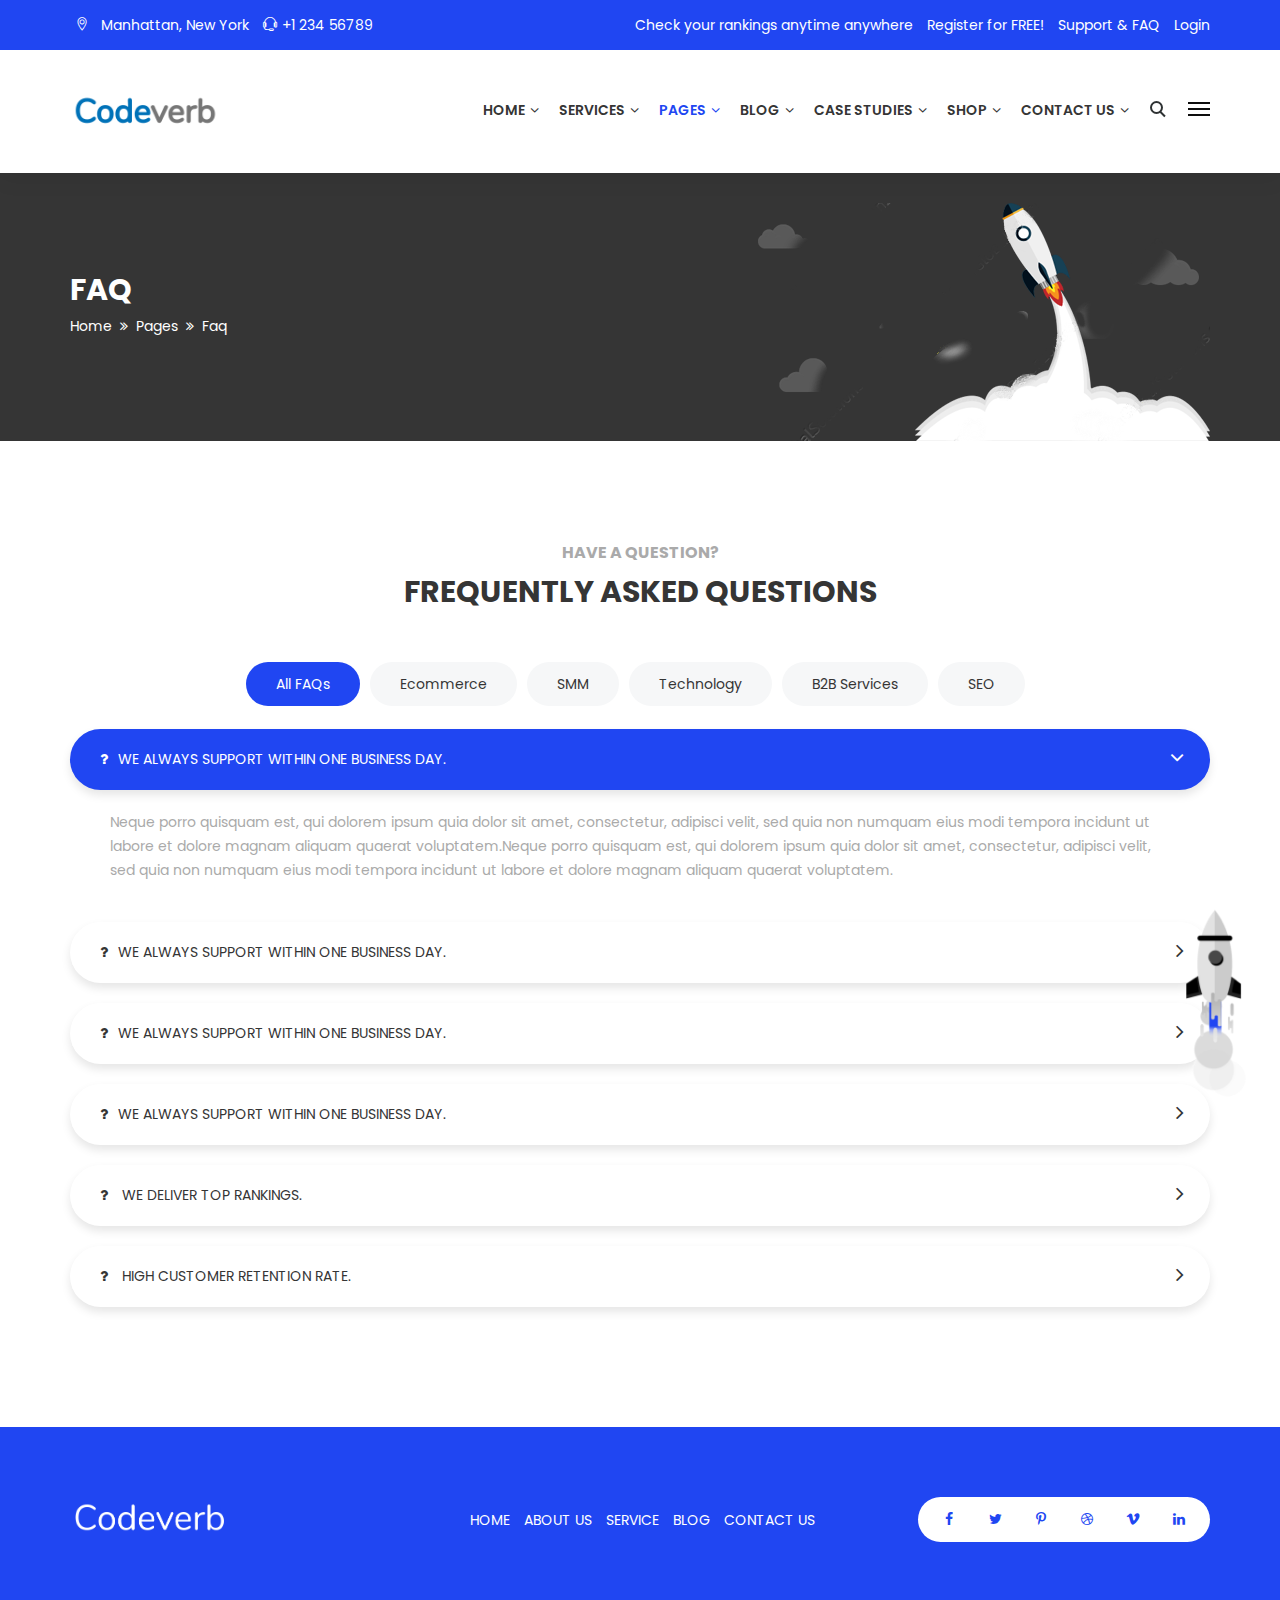
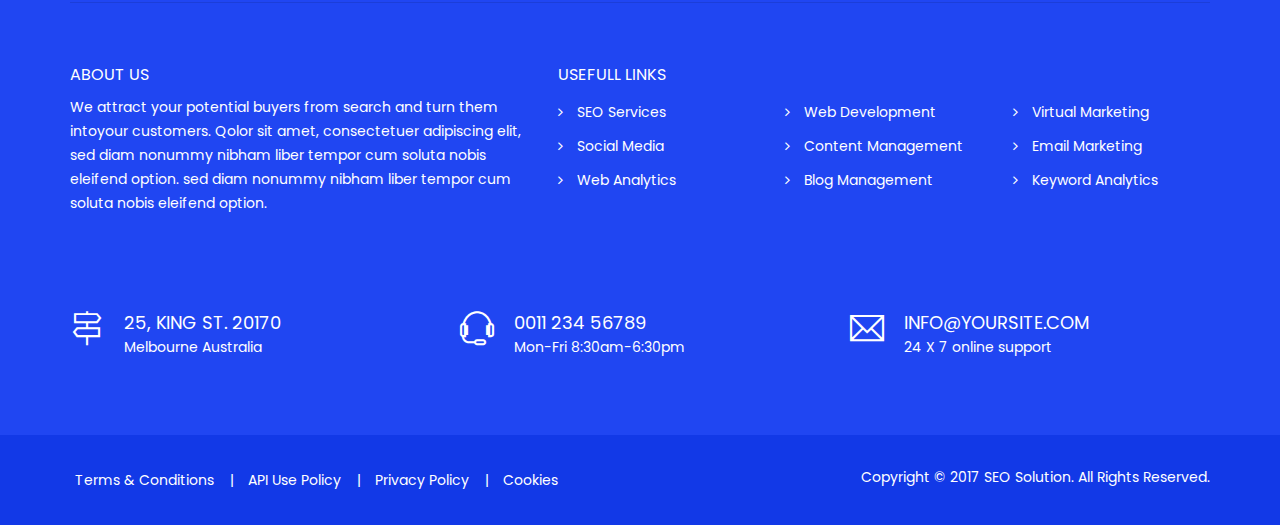
==== faq.html @ ab01b830 "test" ====
<!DOCTYPE html>
<html lang="en">

<head>
    <meta charset="utf-8">
    <meta http-equiv="X-UA-Compatible" content="IE=edge">
    <meta name="keywords" content="HTML5 Template" />
    <meta name="description" content="SEOhub - SEO, Marketing. Social Media, Multipurpose HTML5 Template" />
    <meta name="author" content="potenzaglobalsolutions.com" />
    <meta name="viewport" content="width=device-width, initial-scale=1, maximum-scale=1" />
    <title>SEOhub - SEO, Marketing. Social Media, Multipurpose HTML5 Template</title>
    <!-- Favicon -->
    <link rel="shortcut icon" href="images/favicon.ico" />
    
    <!-- bootstrap -->
    <link rel="stylesheet" type="text/css" href="css/bootstrap.min.css" />
    
    <!-- mega menu -->
    <link rel="stylesheet" type="text/css" href="css/mega-menu/mega_menu.css" />
    
    <!-- font awesome -->
    <link rel="stylesheet" type="text/css" href="css/font-awesome.min.css" />
    
    <!-- Themify icons -->
    <link rel="stylesheet" type="text/css" href="css/themify-icons.css" />
    
        <!-- main style -->
    <link rel="stylesheet" type="text/css" href="css/style.css" />
    
	<!-- Responsive style -->
    <link rel="stylesheet" type="text/css" href="css/responsive.css" />
 

    
    </head>

<body>

    <!--=================================
      loading -->
      
     <div id="loading">
      <div id="loading-center">
          <img src="images/loader.gif" alt="">
     </div>
    </div>

    <!--=================================
      loading -->


    <!--=================================
        header -->
   <header id="header" class="default">
        <div class="topbar">
            <div class="container">
                <div class="row">
                    <div class="col-md-4">
                        <div class="topbar-left text-center text-md-left">
                            <ul class="list-inline">
                                <li> <i class="ti-location-pin"> </i> Manhattan, New York</li>
                                <li> <i class="ti-headphone-alt"></i>+1 234 56789</li>
                            </ul>
                        </div>
                    </div>
                    <div class="col-md-8">
                        <div class="topbar-right text-center text-md-right">
                            <ul class="list-inline">
                                <li><a href="#"> Check your rankings anytime anywhere </a> </li>
                                <li><a href="#"> Register for FREE!</a></li>
                                <li><a href="#"> Support & FAQ</a></li>
                                <li><a href="#">Login </a></li>
                            </ul>
                        </div>
                    </div>
                </div>
            </div>
        </div>

<!--=================================
    mega menu -->
       
        <div class="menu">
            <!-- menu start -->
            <nav id="menu" class="mega-menu">
                <!-- menu list items container -->
                <section class="menu-list-items">
                    <div class="container">
                        <div class="row">
                            <div class="col-md-12">
                                <!-- menu logo -->
                                <ul class="menu-logo">
                                    <li>
                                        <a href="index-1.html"><img id="logo_img" src="images/logo-dark.png" alt="logo"> </a>
                                    </li>
                                </ul>
                                <!-- menu links -->
                                <ul class="menu-links">
                                    <!-- active class -->
                                    <li><a href="javascript:void(0)"> Home <i class="fa fa-angle-down fa-indicator"></i></a>
                                        <!-- drop down multilevel  -->
                                        <ul class="drop-down-multilevel">
                                            <li><a href="index-1.html">home 01 </a></li>
                                            <li><a href="index-2.html">home 02</a></li>
                                            <li><a href="index-3.html">home 03</a></li>
                                            <li><a href="index-4.html">home 04</a></li>
                                            <li><a href="index-5.html">home 05</a></li>
                                        </ul>
                                    </li>
                                    <!-- active class -->
                                    <li><a href="javascript:void(0)"> services <i class="fa fa-angle-down fa-indicator"></i></a>
                                        <!-- drop down multilevel  -->
                                        <ul class="drop-down-multilevel">
                                            <li><a href="service-list-01.html">Service list 01 </a></li>
                                            <li><a href="service-list-02.html">Service list 02</a></li>
                                            <li><a href="analytics-services.html">Analytics Services</a></li>
                                            <li><a href="off-page-optimization.html">Off Page Optimization</a></li>
                                            <li><a href="boost-your-conversion-rate.html">Boost Your Conversion Rate</a></li>
                                            <li><a href="search-engine-optimize.html">Search Engine Optimize</a></li>
                                            <li><a href="social-media-marketing.html">Social Media Marketing</a></li>
                                        </ul>
                                    </li>
                                    <li class="active"><a href="javascript:void(0)">Pages <i class="fa fa-angle-down fa-indicator"></i></a>
                                        <!-- drop down multilevel  -->
                                        <div class="drop-down menu-bg grid-col-12">
                                            <!--grid row-->
                                            <div class="grid-row">
                                                <!--grid column 3-->
                                                <div class="grid-col-3">
                                                   <h4>pages</h4>
                                                    <ul>
                                                        <li><a href="about-01.html">About us 01 </a></li>
                                                        <li><a href="about-02.html">About us 02</a></li>
                                                        <li class="active"><a href="faq.html">faq</a></li>
                                                        <li><a href="login.html">login</a></li>
                                                        <li><a href="register.html">register</a></li>
                                                        <li><a href="our-clients.html">our clients</a></li>
                                                    </ul>
                                                </div>
                                                <!--grid column 3-->
                                                <div class="grid-col-3">
                                                <h4>pages</h4>
                                                    <ul>
                                                        <li><a href="team.html">team</a></li>
                                                        <li><a href="team-single.html">team single</a></li>
                                                        <li><a href="error-404.html">error 404</a></li>
                                                        <li><a href="contact-single-office.html">contact single offices</a></li>
                                                        <li><a href="contact-multiple-offices.html">contact multiple offices</a></li>
                                                        <li><a href="free-seo-analysis.html">free-seo-analysis</a></li>
                                                    </ul>
                                                </div>
                                                <!--grid column 3-->
                                                <div class="grid-col-3">
                                                <h4>elements</h4>
                                                    <ul>
                                                        <li><a href="under-constraction.html">Under constraction</a></li>
                                                        <li><a href="accordion.html">Accordion</a></li>
                                                        <li><a href="typography.html">Typography</a></li>
                                                        <li><a href="buttons.html">Buttons</a></li>
                                                        <li><a href="pricing-tables.html">Pricing Tables</a></li>
                                                        <li><a href="tab.html">Tab</a></li>
                                                    </ul>
                                                </div>
                                                <!--grid column 3-->
                                                <div class="grid-col-3">
                                                <h4>page title</h4>
                                                    <ul>
                                                        <li><a href="page-title-image.html">page title image</a></li>
                                                        <li><a href="page-title-dark-image.html">page title dark image</a></li>
                                                        <li><a href="page-title-dark.html">page title dark</a></li>
                                                        <li><a href="page-title-light.html">page title light</a></li>
                                                        <li><a href="page-title-fixed.html">page title fixed</a></li>
                                                        <li><a href="page-title-parallax.html">page title parallax</a></li>
                                                      </ul>
                                                </div>
                                            </div>
                                        </div>
                                    </li>
                                    <li><a href="javascript:void(0)">blog <i class="fa fa-angle-down fa-indicator"></i></a>
                                        <!-- drop down multilevel  -->
                                        <ul class="drop-down-multilevel">
                                            <li><a href="blog-left-sidebar.html">Blog left sidebar</a></li>
                                            <li><a href="blog-right-sidebar.html">Blog right sidebar</a></li>
                                            <li><a href="blog-fullwidth.html">Blog fullwidth</a></li>
                                            <li><a href="blog-masonry-2-columns.html">Blog masonry 2 columns</a></li>
                                            <li><a href="blog-masonry-3-columns.html">Blog masonry 3 columns</a></li>
                                            <li><a href="blog-masonry-4-columns.html">Blog masonry 4 columns</a></li>
                                            <li><a href="javascript:void(0)">Blog single <i class="fa fa-angle-right fa-indicator"></i></a>
                                                <!-- drop down second level -->
                                                <ul class="drop-down-multilevel">
                                                    <li><a href="blog-single-image-post.html">blog single image post</a></li>
                                                    <li><a href="blog-single-blockquote-post.html">blog single blockquote post</a></li>
                                                    <li><a href="blog-single-video-post.html">blog single video post</a></li>
                                                </ul>
                                            </li>
                                        </ul>
                                    </li>
                                    <li><a href="javascript:void(0)">Case Studies <i class="fa fa-angle-down fa-indicator"></i></a>
                                        <!-- drop down multilevel  -->
                                        <ul class="drop-down-multilevel">
                                            <li><a href="case-studies-2-columns.html">case studies 2 columns</a></li>
                                            <li><a href="case-studies-3-columns.html">case studies 3 columns</a></li>
                                            <li><a href="case-studies-4-columns.html">case studies 4 columns</a></li>
                                            <li><a href="case-studies-filter.html">case studies filter</a></li>
                                            <li><a href="case-studies-full-screen.html">case studies full screen</a></li>
                                            <li><a href="case-studies-single.html">case studies single</a></li>
                                        </ul>
                                    </li>
                                    <li><a href="javascript:void(0)"> Shop <i class="fa fa-angle-down fa-indicator"></i> </a>
                                        <!-- drop down multilevel  -->
                                        <ul class="drop-down-multilevel">
                                            <li><a href="shop.html">Shop</a></li>
                                            <li><a href="shop-single.html">Shop Single</a></li>
                                        </ul>
                                    </li>
                                    <li><a href="javascript:void(0)"> Contact us <i class="fa fa-angle-down fa-indicator"></i> </a>
                                        <!-- drop down multilevel  -->
                                        <ul class="drop-down-multilevel">
                                            <li><a href="contact-single-office.html">contact single office </a></li>
                                            <li><a href="contact-multiple-offices.html">contact multiple offices</a></li>
                                            <li><a href="free-seo-analysis.html">free seo analysis</a></li>
                                        </ul>
                                    </li>
                                    <li>
                                        <div class="search-button">
                                            <a class="search-trigger" href="#search"> <span></span></a>
                                        </div>
                                    </li>
                                    <li class="side-menu-main">
                                        <div class="side-menu">
                                            <div class="mobile-nav-button">
                                                <div class="mobile-nav-button-line"></div>
                                                <div class="mobile-nav-button-line"></div>
                                                <div class="mobile-nav-button-line"></div>
                                            </div>
                                        </div>
                                    </li>
                                </ul>
                            </div>
                        </div>
                    </div>
                </section>
            </nav>
            <!-- menu end -->
        </div>
    </header>

    <!--=================================
search and side menu content -->
    <div class="search-overlay"></div>
    <div class="menu-overlay"></div>
    <div id="search" class="search">
        <div class="container">
            <div class="row">
                <div class="col-md-12">
                    <input type="search" placeholder="Type and hit enter...">
                </div>
            </div>
        </div>
    </div>
    <div class="side-content" id="scrollbar">
        <div class="side-content-info">
            <div class="menu-toggle-hamburger menu-close"><span class="ti-close"> </span></div>
            <div class="side-logo">
                <img class="img-fluid mb-3" src="images/logo-dark.png" alt="">
                <p>Culpa molestias mollitia natus labore perspiciatis ipsa lorem ipsum dolor sit amet, consectetur adipisicing elit. Sit aut explicabo mollitia, sed, eos, magni quos laborum dolores ab distinctio voluptates quae ipsam.</p>
                <hr class="mt-2 mb-3" />
            </div>
            <div class="contact-address">
                <div class="address-title mb-3">
                    <h4 class="mb-1">Office 01</h4>
                    <p>mollitia omnis fuga, nihil suscipit lorem ipsum dolor sit amet, consectetur adipisicing elit. Deleniti sit quos.</p>
                </div>
                <div class="contact-box mb-2">
                    <div class="contact-icon">
                        <i class="ti-direction-alt text-blue"></i>
                    </div>
                    <div class="contact-info">
                        <div class="text-left">
                            <h6>25, King St. 20170</h6>
                            <span>Melbourne Australia</span>
                        </div>
                    </div>
                </div>
                <div class="contact-box mb-2">
                    <div class="contact-icon">
                        <i class="ti-headphone-alt text-blue"></i>
                    </div>
                    <div class="contact-info">
                        <div class="text-left">
                            <h6>0011 234 56789</h6>
                            <span>Mon-Fri 8:30am-6:30pm</span>
                        </div>
                    </div>
                </div>
                <div class="contact-box mb-2">
                    <div class="contact-icon">
                        <i class="ti-email text-blue"></i>
                    </div>
                    <div class="contact-info">
                        <div class="text-left">
                            <h6>info@yoursite.com</h6>
                            <span>24 X 7 online support</span>
                        </div>
                    </div>
                </div>
            </div>
        </div>
        <div class="side-content-image">
            <img class="img-fluid center-block" src="images/bg-element/04.png" alt="">
        </div>
    </div>
    <!--=================================
search and side menu content -->
    <!--=================================
header -->
    <!--=================================
intro-title -->
    <section class="intro-title black-bg">
        <div class="container">
            <div class="row">
                <div class="col-md-12 text-left">
                    <div class="intro-content">
                        <div class="intro-name">
                            <h3 class="text-white">Faq</h3>
                            <ul class="breadcrumb mt-1">
                                <li class="breadcrumb-item"><a href="#">Home</a></li>
                                <li class="breadcrumb-item text-white">Pages</li>
                                <li class="breadcrumb-item active">Faq</li>
                            </ul>
                        </div>
                        <div class="intro-img">
                            <img class="img-fluid" src="images/breadcrumb/02.png" alt="">
                        </div>
                    </div>
                </div>
            </div>
        </div>
    </section>
    <!--=================================
intro-title -->
    <!--=================================
faq-->
    <section class="faq page-section-ptb">
        <div class="container">
            <div class="row">
                <div class="col-md-12">
                    <div class="section-title text-center">
                        <span>Have a question? </span>
                        <h3 class="text-center">Frequently asked questions</h3>
                    </div>
                    <!-- Nav tabs -->
                    <ul class="nav nav-tabs justify-content-center" role="tablist">
                        <li role="presentation"><a class="active" href="#all-faqs" aria-controls="all-faqs" role="tab" data-toggle="tab">All FAQs</a></li>
                        <li role="presentation"><a href="#ecommerce" aria-controls="ecommerce" role="tab" data-toggle="tab">Ecommerce</a></li>
                        <li role="presentation"><a href="#smm" aria-controls="smm" role="tab" data-toggle="tab">SMM</a></li>
                        <li role="presentation"><a href="#technology" aria-controls="technology" role="tab" data-toggle="tab">Technology</a></li>
                        <li role="presentation"><a href="#services" aria-controls="services" role="tab" data-toggle="tab">B2B Services</a></li>
                        <li role="presentation"><a href="#seo" aria-controls="seo" role="tab" data-toggle="tab">SEO</a></li>
                    </ul>
                    <!-- Tab panes -->
                    <div class="tab-content">
                        <div role="tabpanel" class="tab-pane active" id="all-faqs">
                            <div class="accordion">
                                <div class="acd-group acd-active">
                                    <a href="#" class="acd-heading">
                                        <i class="fa fa-question" aria-hidden="true"></i>We always Support within one business day.</a>
                                    <div class="acd-des text-gray">Neque porro quisquam est, qui dolorem ipsum quia dolor sit amet, consectetur, adipisci velit, sed quia non numquam eius modi tempora incidunt ut labore et dolore magnam aliquam quaerat voluptatem.Neque porro quisquam est, qui dolorem ipsum quia dolor sit amet, consectetur, adipisci velit, sed quia non numquam eius modi tempora incidunt ut labore et dolore magnam aliquam quaerat voluptatem.</div>
                                </div>
                                <div class="acd-group">
                                    <a href="#" class="acd-heading">
                                        <i class="fa fa-question" aria-hidden="true"></i>We always Support within one business day.</a>
                                    <div class="acd-des text-gray">Neque porro quisquam est, qui dolorem ipsum quia dolor sit amet, consectetur, adipisci velit, sed quia non numquam eius modi tempora incidunt ut labore et dolore magnam aliquam quaerat voluptatem.Neque porro quisquam est, qui dolorem ipsum quia dolor sit amet, consectetur, adipisci velit, sed quia non numquam eius modi tempora incidunt ut labore et dolore magnam aliquam quaerat voluptatem.</div>
                                </div>
                                <div class="acd-group">
                                    <a href="#" class="acd-heading">
                                        <i class="fa fa-question" aria-hidden="true"></i>We always Support within one business day.</a>
                                    <div class="acd-des text-gray">Neque porro quisquam est, qui dolorem ipsum quia dolor sit amet, consectetur, adipisci velit, sed quia non numquam eius modi tempora incidunt ut labore et dolore magnam aliquam quaerat voluptatem.Neque porro quisquam est, qui dolorem ipsum quia dolor sit amet, consectetur, adipisci velit, sed quia non numquam eius modi tempora incidunt ut labore et dolore magnam aliquam quaerat voluptatem.</div>
                                </div>
                                <div class="acd-group">
                                    <a href="#" class="acd-heading">
                                        <i class="fa fa-question" aria-hidden="true"></i>We always Support within one business day.</a>
                                    <div class="acd-des text-gray">Neque porro quisquam est, qui dolorem ipsum quia dolor sit amet, consectetur, adipisci velit, sed quia non numquam eius modi tempora incidunt ut labore et dolore magnam aliquam quaerat voluptatem.Neque porro quisquam est, qui dolorem ipsum quia dolor sit amet, consectetur, adipisci velit, sed quia non numquam eius modi tempora incidunt ut labore et dolore magnam aliquam quaerat voluptatem.</div>
                                </div>
                                <div class="acd-group">
                                    <a href="#" class="acd-heading text-black">
                                        <i class="fa fa-question" aria-hidden="true"></i> We deliver Top Rankings.</a>
                                    <div class="acd-des text-gray">Neque porro quisquam est, qui dolorem ipsum quia dolor sit amet, consectetur, adipisci velit, sed quia non numquam eius modi tempora incidunt ut labore et dolore magnam aliquam quaerat voluptatem.Neque porro quisquam est, qui dolorem ipsum quia dolor sit amet, consectetur, adipisci velit, sed quia non numquam eius modi tempora incidunt ut labore et dolore magnam aliquam quaerat voluptatem.</div>
                                </div>
                                <div class="acd-group">
                                    <a href="#" class="acd-heading text-black">
                                        <i class="fa fa-question" aria-hidden="true"></i> High customer retention rate.</a>
                                    <div class="acd-des text-gray pb-0">Neque porro quisquam est, qui dolorem ipsum quia dolor sit amet, consectetur, adipisci velit, sed quia non numquam eius modi tempora incidunt ut labore et dolore magnam aliquam quaerat voluptatem.Neque porro quisquam est, qui dolorem ipsum quia dolor sit amet, consectetur, adipisci velit, sed quia non numquam eius modi tempora incidunt ut labore et dolore magnam aliquam quaerat voluptatem.</div>
                                </div>
                            </div>
                        </div>
                        <div role="tabpanel" class="tab-pane" id="ecommerce">
                            <div class="accordion">
                                <div class="acd-group text-black">
                                    <a href="#" class="acd-heading">
                                        <i class="fa fa-question" aria-hidden="true"></i>We always Support within one business day.</a>
                                    <div class="acd-des text-gray">Neque porro quisquam est, qui dolorem ipsum quia dolor sit amet, consectetur, adipisci velit, sed quia non numquam eius modi tempora incidunt ut labore et dolore magnam aliquam quaerat voluptatem.Neque porro quisquam est, qui dolorem ipsum quia dolor sit amet, consectetur, adipisci velit, sed quia non numquam eius modi tempora incidunt ut labore et dolore magnam aliquam quaerat voluptatem.</div>
                                </div>
                                <div class="acd-group">
                                    <a href="#" class="acd-heading text-black">
                                        <i class="fa fa-question" aria-hidden="true"></i> We deliver Top Rankings.</a>
                                    <div class="acd-des text-gray">Neque porro quisquam est, qui dolorem ipsum quia dolor sit amet, consectetur, adipisci velit, sed quia non numquam eius modi tempora incidunt ut labore et dolore magnam aliquam quaerat voluptatem.Neque porro quisquam est, qui dolorem ipsum quia dolor sit amet, consectetur, adipisci velit, sed quia non numquam eius modi tempora incidunt ut labore et dolore magnam aliquam quaerat voluptatem.</div>
                                </div>
                                <div class="acd-group">
                                    <a href="#" class="acd-heading text-black">
                                        <i class="fa fa-question" aria-hidden="true"></i> High customer retention rate.</a>
                                    <div class="acd-des text-gray pb-0">Neque porro quisquam est, qui dolorem ipsum quia dolor sit amet, consectetur, adipisci velit, sed quia non numquam eius modi tempora incidunt ut labore et dolore magnam aliquam quaerat voluptatem.Neque porro quisquam est, qui dolorem ipsum quia dolor sit amet, consectetur, adipisci velit, sed quia non numquam eius modi tempora incidunt ut labore et dolore magnam aliquam quaerat voluptatem.</div>
                                </div>
                            </div>
                        </div>
                        <div role="tabpanel" class="tab-pane" id="smm">
                            <div class="accordion">
                                <div class="acd-group text-black">
                                    <a href="#" class="acd-heading">
                                        <i class="fa fa-question" aria-hidden="true"></i>We always Support within one business day.</a>
                                    <div class="acd-des text-gray">Neque porro quisquam est, qui dolorem ipsum quia dolor sit amet, consectetur, adipisci velit, sed quia non numquam eius modi tempora incidunt ut labore et dolore magnam aliquam quaerat voluptatem.Neque porro quisquam est, qui dolorem ipsum quia dolor sit amet, consectetur, adipisci velit, sed quia non numquam eius modi tempora incidunt ut labore et dolore magnam aliquam quaerat voluptatem.</div>
                                </div>
                                <div class="acd-group">
                                    <a href="#" class="acd-heading text-black">
                                        <i class="fa fa-question" aria-hidden="true"></i> High customer retention rate.</a>
                                    <div class="acd-des text-gray pb-0">Neque porro quisquam est, qui dolorem ipsum quia dolor sit amet, consectetur, adipisci velit, sed quia non numquam eius modi tempora incidunt ut labore et dolore magnam aliquam quaerat voluptatem.Neque porro quisquam est, qui dolorem ipsum quia dolor sit amet, consectetur, adipisci velit, sed quia non numquam eius modi tempora incidunt ut labore et dolore magnam aliquam quaerat voluptatem.</div>
                                </div>
                            </div>
                        </div>
                        <div role="tabpanel" class="tab-pane" id="technology">
                            <div class="accordion">
                                <div class="acd-group text-black">
                                    <a href="#" class="acd-heading">
                                        <i class="fa fa-question" aria-hidden="true"></i>We always Support within one business day.</a>
                                    <div class="acd-des text-gray">Neque porro quisquam est, qui dolorem ipsum quia dolor sit amet, consectetur, adipisci velit, sed quia non numquam eius modi tempora incidunt ut labore et dolore magnam aliquam quaerat voluptatem.Neque porro quisquam est, qui dolorem ipsum quia dolor sit amet, consectetur, adipisci velit, sed quia non numquam eius modi tempora incidunt ut labore et dolore magnam aliquam quaerat voluptatem.</div>
                                </div>
                                <div class="acd-group">
                                    <a href="#" class="acd-heading text-black">
                                        <i class="fa fa-question" aria-hidden="true"></i> We deliver Top Rankings.</a>
                                    <div class="acd-des text-gray">Neque porro quisquam est, qui dolorem ipsum quia dolor sit amet, consectetur, adipisci velit, sed quia non numquam eius modi tempora incidunt ut labore et dolore magnam aliquam quaerat voluptatem.Neque porro quisquam est, qui dolorem ipsum quia dolor sit amet, consectetur, adipisci velit, sed quia non numquam eius modi tempora incidunt ut labore et dolore magnam aliquam quaerat voluptatem.</div>
                                </div>
                                <div class="acd-group">
                                    <a href="#" class="acd-heading text-black">
                                        <i class="fa fa-question" aria-hidden="true"></i> High customer retention rate.</a>
                                    <div class="acd-des text-gray pb-0">Neque porro quisquam est, qui dolorem ipsum quia dolor sit amet, consectetur, adipisci velit, sed quia non numquam eius modi tempora incidunt ut labore et dolore magnam aliquam quaerat voluptatem.Neque porro quisquam est, qui dolorem ipsum quia dolor sit amet, consectetur, adipisci velit, sed quia non numquam eius modi tempora incidunt ut labore et dolore magnam aliquam quaerat voluptatem.</div>
                                </div>
                            </div>
                        </div>
                        <div role="tabpanel" class="tab-pane" id="services">
                            <div class="accordion">
                                <div class="acd-group text-black">
                                    <a href="#" class="acd-heading">
                                        <i class="fa fa-question" aria-hidden="true"></i>We always Support within one business day.</a>
                                    <div class="acd-des text-gray">Neque porro quisquam est, qui dolorem ipsum quia dolor sit amet, consectetur, adipisci velit, sed quia non numquam eius modi tempora incidunt ut labore et dolore magnam aliquam quaerat voluptatem.Neque porro quisquam est, qui dolorem ipsum quia dolor sit amet, consectetur, adipisci velit, sed quia non numquam eius modi tempora incidunt ut labore et dolore magnam aliquam quaerat voluptatem.</div>
                                </div>
                                <div class="acd-group">
                                    <a href="#" class="acd-heading text-black">
                                        <i class="fa fa-question" aria-hidden="true"></i> We deliver Top Rankings.</a>
                                    <div class="acd-des text-gray">Neque porro quisquam est, qui dolorem ipsum quia dolor sit amet, consectetur, adipisci velit, sed quia non numquam eius modi tempora incidunt ut labore et dolore magnam aliquam quaerat voluptatem.Neque porro quisquam est, qui dolorem ipsum quia dolor sit amet, consectetur, adipisci velit, sed quia non numquam eius modi tempora incidunt ut labore et dolore magnam aliquam quaerat voluptatem.</div>
                                </div>
                                <div class="acd-group">
                                    <a href="#" class="acd-heading text-black">
                                        <i class="fa fa-question" aria-hidden="true"></i> High customer retention rate.</a>
                                    <div class="acd-des text-gray pb-0">Neque porro quisquam est, qui dolorem ipsum quia dolor sit amet, consectetur, adipisci velit, sed quia non numquam eius modi tempora incidunt ut labore et dolore magnam aliquam quaerat voluptatem.Neque porro quisquam est, qui dolorem ipsum quia dolor sit amet, consectetur, adipisci velit, sed quia non numquam eius modi tempora incidunt ut labore et dolore magnam aliquam quaerat voluptatem.</div>
                                </div>
                            </div>
                        </div>
                        <div role="tabpanel" class="tab-pane" id="seo">
                            <div class="accordion">
                                <div class="acd-group text-black">
                                    <a href="#" class="acd-heading">
                                        <i class="fa fa-question" aria-hidden="true"></i>We always Support within one business day.</a>
                                    <div class="acd-des text-gray">Neque porro quisquam est, qui dolorem ipsum quia dolor sit amet, consectetur, adipisci velit, sed quia non numquam eius modi tempora incidunt ut labore et dolore magnam aliquam quaerat voluptatem.Neque porro quisquam est, qui dolorem ipsum quia dolor sit amet, consectetur, adipisci velit, sed quia non numquam eius modi tempora incidunt ut labore et dolore magnam aliquam quaerat voluptatem.</div>
                                </div>
                                <div class="acd-group">
                                    <a href="#" class="acd-heading text-black">
                                        <i class="fa fa-question" aria-hidden="true"></i> We deliver Top Rankings.</a>
                                    <div class="acd-des text-gray">Neque porro quisquam est, qui dolorem ipsum quia dolor sit amet, consectetur, adipisci velit, sed quia non numquam eius modi tempora incidunt ut labore et dolore magnam aliquam quaerat voluptatem.Neque porro quisquam est, qui dolorem ipsum quia dolor sit amet, consectetur, adipisci velit, sed quia non numquam eius modi tempora incidunt ut labore et dolore magnam aliquam quaerat voluptatem.</div>
                                </div>
                                <div class="acd-group">
                                    <a href="#" class="acd-heading text-black">
                                        <i class="fa fa-question" aria-hidden="true"></i> High customer retention rate.</a>
                                    <div class="acd-des text-gray pb-0">Neque porro quisquam est, qui dolorem ipsum quia dolor sit amet, consectetur, adipisci velit, sed quia non numquam eius modi tempora incidunt ut labore et dolore magnam aliquam quaerat voluptatem.Neque porro quisquam est, qui dolorem ipsum quia dolor sit amet, consectetur, adipisci velit, sed quia non numquam eius modi tempora incidunt ut labore et dolore magnam aliquam quaerat voluptatem.</div>
                                </div>
                            </div>
                        </div>
                    </div>
                </div>
            </div>
        </div>
    </section>
    
    <!--=================================
faq -->

<!--=================================
footer -->

<footer class="footer footer-topbar page-section-pt">
        <div class="container">
            <div class="row top">
                <div class="col-lg-3 col-md-2">
                    <img class="img-fluid" src="images/logo-footer.png" alt="">
                </div>
                <div class="col-lg-5 col-md-6">
                    <div class="footer-nav text-right">
                        <ul>
                            <li><a href="index-1.html">Home</a></li>
                            <li><a href="about-01.html">About us</a></li>
                            <li><a href="service-list-01.html">Service</a></li>
                            <li><a href="blog-right-sidebar.html">Blog</a></li>
                            <li><a href="contact-single-office.html">Contact us</a></li>
                        </ul>
                    </div>
                </div>
                <div class="col-md-4">
                    <div class="social text-right">
                        <ul>
                            <li>
                                <a href="#"> <i class="fa fa-facebook"></i> </a>
                            </li>
                            <li>
                                <a href="#"> <i class="fa fa-twitter"></i> </a>
                            </li>
                            <li>
                                <a href="#"> <i class="fa fa-pinterest-p"></i> </a>
                            </li>
                            <li>
                                <a href="#"> <i class="fa fa-dribbble"></i> </a>
                            </li>
                            <li>
                                <a href="#"> <i class="fa fa-vimeo"></i> </a>
                            </li>
                            <li>
                                <a href="#"> <i class="fa fa-linkedin"></i> </a>
                            </li>
                        </ul>
                    </div>
                </div>
            </div>
            <hr />
            <div class="row">
                <div class="col-md-5">
                    <div class="about-content">
                        <h6 class="mb-2">about us</h6>
                        <p>We attract your potential buyers from search and turn them intoyour customers. Qolor sit amet, consectetuer adipiscing elit, sed diam nonummy nibham liber tempor cum soluta nobis eleifend option. sed diam nonummy nibham liber tempor cum soluta nobis eleifend option.</p>
                    </div>
                </div>
                <div class="col-md-7">
                    <h6 class="mb-2">Usefull Links</h6>
                    <div class="usefull-link">
                        <div class="row">
                            <div class="col-md-4">
                                <ul>
                                    <li>
                                        <a href="#"> <i class="fa fa-angle-right"></i> SEO Services </a>
                                    </li>
                                    <li>
                                        <a href="#"> <i class="fa fa-angle-right"></i> Social Media</a>
                                    </li>
                                    <li>
                                        <a href="#"> <i class="fa fa-angle-right"></i> Web Analytics</a>
                                    </li>
                                </ul>
                            </div>
                            <div class="col-md-4">
                                <ul>
                                    <li>
                                        <a href="#"> <i class="fa fa-angle-right"></i> Web Development </a>
                                    </li>
                                    <li>
                                        <a href="#"> <i class="fa fa-angle-right"></i> Content Management</a>
                                    </li>
                                    <li>
                                        <a href="#"> <i class="fa fa-angle-right"></i> Blog Management</a>
                                    </li>
                                </ul>
                            </div>
                            <div class="col-md-4">
                                <ul>
                                    <li>
                                        <a href="#"> <i class="fa fa-angle-right"></i> Virtual Marketing </a>
                                    </li>
                                    <li>
                                        <a href="#"> <i class="fa fa-angle-right"></i> Email Marketing</a>
                                    </li>
                                    <li>
                                        <a href="#"> <i class="fa fa-angle-right"></i> Keyword Analytics </a>
                                    </li>
                                </ul>
                            </div>
                        </div>
                    </div>
                </div>
            </div>
            <div class="row mt-8">
                <div class="col-md-4 mb-3">
                    <div class="contact-box">
                        <div class="contact-icon">
                            <i class="ti-direction-alt"></i>
                        </div>
                        <div class="contact-info">
                            <h5>25, King St. 20170</h5>
                            <span>Melbourne Australia</span>
                        </div>
                    </div>
                </div>
                <div class="col-md-4 mb-3">
                    <div class="contact-box">
                        <div class="contact-icon">
                            <i class="ti-headphone-alt"></i>
                        </div>
                        <div class="contact-info">
                            <h5>0011 234 56789</h5>
                            <span>Mon-Fri 8:30am-6:30pm</span>
                        </div>
                    </div>
                </div>
                <div class="col-md-4">
                    <div class="contact-box">
                        <div class="contact-icon">
                            <i class="ti-email"></i>
                        </div>
                        <div class="contact-info">
                            <h5>info@yoursite.com</h5>
                            <span>24 X 7 online support</span>
                        </div>
                    </div>
                </div>
            </div>
        </div>
        <div class="copyright mt-6">
            <div class="container">
                <div class="row">
                    <div class="col-md-6">
                        <ul class="list-inline text-left">
                           <li><a href="#">Terms & Conditions </a> &nbsp;&nbsp;&nbsp;|</li>
                           <li><a href="#">API Use Policy </a> &nbsp;&nbsp;&nbsp;|</li>
                           <li><a href="#">Privacy Policy </a> &nbsp;&nbsp;&nbsp;|</li>
                           <li><a href="#">Cookies </a></li>
                        </ul>
                    </div>
                    <div class="col-md-6">
                        <div class="text-right">
                            <p>Copyright © 2017 SEO Solution. All Rights Reserved.</p>
                        </div>
                    </div>
                </div>
            </div>
        </div>
    </footer>

<!--=================================
footer -->

  


<!--=================================
back to top -->
 <div class="back-to-top">
    <span><img src="images/rocket.png" data-src="images/rocket.png" data-hover="images/rocket.gif" alt=""></span>
 </div>
<!--=================================
back to top -->
    
    <!-- jquery  -->
    <script type="text/javascript" src="js/jquery.min.js"></script>
    <script type="text/javascript" src="js/popper.min.js"></script>
    
    <!-- bootstrap -->
    <script type="text/javascript" src="js/bootstrap.min.js"></script>
    
    <!-- mega-menu -->
    <script type="text/javascript" src="js/mega-menu/mega_menu.js"></script>
 
    
    <!-- custom -->
    <script type="text/javascript" src="js/custom.js"></script>

 
    
</body>

</html>
---- css/mega-menu/mega_menu.css ----
/* GOOGLE FONT */
 
/* MENU BASIC LAYOUT */
.mega-menu {
  margin: 0 auto;
  padding: 0;
  display: block;
  float: none;
  position: relative;
  z-index: 999;
/*  max-width: 1280px;
  width: 100%;*/
  font-size: 16px;
  min-height: 120px;
  clear: both;
  box-sizing: border-box;
}
@media screen and (max-width: 992px) {
  .mega-menu {
    /*float: left;*/
    margin: 0;
    /*min-width: 200px;*/
  }
}
.mega-menu * {
  outline: none;
  list-style: none;
  text-decoration: none;
  box-sizing: border-box !important;
  font-weight: 400;
  -webkit-tap-highlight-color: transparent;
  text-align: left;
}

@media screen and (max-width: 992px) {
  .mega-menu * {
    word-break: break-all;
  }
}
.mega-menu i.fa {
  /*----------------------------- FONT AWESOME ICONS */
  font-family: "FontAwesome";
}
.mega-menu img {
  /*------------------------------- IMAGE */
  margin: 0;
  padding: 0;
  display: block;
  max-width: 100% !important;
  float: left;
}
.mega-menu input {
  /*------------------------------ DEFAULT INPUT */
  border: none;
}
/*.mega-menu > section.menu-list-items {
  margin: 0;
  padding: 0;
  display: block;
  float: left;
  width: 100%;
  background-color: transparent;
}*/
.mega-menu .menu-logo {
  /*----------------------------------- MENU LOGO */
  margin: 0;
  padding: 0;
  display: block;
  float: left;
  position: relative;
}
@media screen and (min-width: 993px) {
  .mega-menu .menu-logo.menu-logo-align-right {
    /*---------------------------------------------- MENU LOGO ALIGN RIGHT */
    float: right;
  }
}
@media screen and (max-width: 992px) {
  .mega-menu .menu-logo {
    width: 100%;
  }
}
.mega-menu .menu-logo > li {
  margin: 0;
  padding: 0;
  display: block;
  float: left;
  font-size: 1em;
  line-height: 50px;
}
@media screen and (max-width: 992px) {
  .mega-menu .menu-logo > li {
    width: 100%;
    line-height: normal;
  }
}
.mega-menu .menu-logo > li > a {
  margin: 0;
  display: inline-block;
  float: left;
  width: 100%;
  color: #ffffff;
  font-size: 0.8125em;
  /*padding: 0 20px 0 45px;*/
  line-height: 50px;
  -webkit-transition: background-color 200ms ease;
          transition: background-color 200ms ease;
}
.mega-menu .menu-logo > li > a:hover {
  /*-------------------------------------- HOVER MENU LOGO */
  /*background-color: #2046f2;*/
}

@media screen and (max-width: 992px) {
  .mega-menu .menu-logo > li > a {
    line-height: normal;
    padding-top: 16px;
    padding-bottom: 16px;
    position: relative;
    z-index: 10;
    width: auto;
  }
}
.mega-menu .menu-logo > li > a i.fa {
  /*--------------------------------------- LOGO ICON */
  padding: 0;
  display: inline-block;
  font-size: 1.25em;
  position: absolute;
  top: 0;
  left: 20px;
  bottom: 0;
  margin: auto 0;
  line-height: 50px;
}
.mega-menu .menu-logo > li > a img {
  /*--------------------------------------- LOGO IMAGE ICON */
 /* width: 20px;
  height: 20px;
  position: absolute;
  top: 0;
  left: 15px;
  bottom: 0;
  margin: auto 0;*/
}
.mega-menu .menu-links {
  /*---------------------------------------- MENU LINKS */
  margin: 0;
  padding: 0;
  display: block;
  float: right;
}
@media screen and (max-width: 992px) {
  .mega-menu .menu-links { width: 100%; background: #fff; position: absolute; top: 77px; left: 0;  }
#header.topbar-dark .mega-menu .menu-links{top: 0;}
#header.topbar-dark .mega-menu hr{border: none;}
}
@media screen and (min-width: 993px) {
  .mega-menu .menu-links {
    display: block !important;
    max-height: 100% !important;
    overflow: visible !important;
  }
  .mega-menu .menu-links.menu-links-align-right {
    /*------------------------------------------ MENU LINKS ALIGN RIGHT */
    float: right;
  }
}
.mega-menu .menu-links > li {
  margin: 0;
  padding: 0;
  display: block;
  float: left;
  -webkit-transition: background-color 200ms ease;
          transition: background-color 200ms ease;
  font-size: 1em;
}
@media screen and (max-width: 992px) {
  .mega-menu .menu-links > li {
    width: 100%;
    position: relative;
    cursor: pointer;
    line-height: normal;
    border-bottom: 1px solid #f3f3f3;
    z-index: 50;
  }
  .mega-menu .menu-links > li.activeTriggerMobile {
    /*background-color: #2046f2;*/
  }
}
@media screen and (min-width: 993px) {
  .mega-menu .menu-links > li.activeTrigger {
    background-color: #2046f2;
  }
}
.mega-menu .menu-links > li.active a {
  /*------------------------------------- ACTIVE CLASS MENU LINKS */
 background-color: transparent;
 color: #2046f2;
}
.mega-menu .menu-links > li:hover {
  /*-------------------------------------- HOVER MENU LINKS */
  background-color: transparent;
  color: #2046f2;
}
.mega-menu .menu-links > li > a {
  margin: 0;
  padding: 0 10px;
  display: inline-block;
  float: none;
  width: 100%;
  color: #ffffff;
  font-size: 0.933em;
  line-height: 64px;
  position: relative;
  text-transform: capitalize;
}
.mega-menu .menu-links > li > a:hover { color: #2046f2; }
@media screen and (max-width: 992px) {
  .mega-menu .menu-links > li > a {
    width: auto;
    line-height: normal;
    padding-top: 10px;
    padding-bottom: 10px;
    position: static;
    padding-right: 10px;
    z-index: 20;
    color: #363636;
  }
}
.mega-menu .menu-links > li > a i.fa {
  /*---------------------------------------------------- MENU LINKS ICONS*/
  font-size: 1em;
  line-height: 0.8125em;
  padding-right: 2px;
}
.mega-menu .menu-links > li > a i.fa.fa-indicator {
  padding-right: 0;
  padding-left: 2px;
}
@media screen and (max-width: 992px) {
  .mega-menu .menu-links > li > a i.fa.fa-indicator {
    float: right;
    position: absolute;
    right: 20px;
    top: 0;
    bottom: 0;
    line-height: 50px;
    height: 50px;
    z-index: -1;
  }
}
.mega-menu .menu-social-bar {
  /*---------------------------------------------- MENU SOCIAL BAR */
  margin: 0;
  display: block;
  float: left;
  padding: 0 10px;
}
@media screen and (min-width: 993px) {
  .mega-menu .menu-social-bar {
    display: block !important;
  }
}
@media screen and (min-width: 993px) {
  .mega-menu .menu-social-bar.menu-social-bar-right {
    float: right;
  }
}
@media screen and (max-width: 992px) {
  .mega-menu .menu-social-bar {
    width: 100%;
    text-align: center;
  }
}
.mega-menu .menu-social-bar > li {
  margin: 0;
  padding: 0;
  display: block;
  float: left;
  font-size: 1em;
  line-height: 50px;
}
.mega-menu .menu-social-bar > li[data-color='blue'] > a:hover {
  background-color: #3b5998;
}
.mega-menu .menu-social-bar > li[data-color='sky-blue'] > a:hover {
  background-color: #2caae1;
}
.mega-menu .menu-social-bar > li[data-color='orange'] > a:hover {
  background-color: #dd4b39;
}
.mega-menu .menu-social-bar > li[data-color='red'] > a:hover {
  background-color: #bd081c;
}
@media screen and (max-width: 992px) {
  .mega-menu .menu-social-bar > li {
    float: none;
    display: inline-block;
    margin-bottom: -5px;
  }
}
.mega-menu .menu-social-bar > li > a {
  margin: 0;
  display: inline-block;
  float: left;
  width: 100%;
  color: #ffffff;
  font-size: 0.875em;
  padding: 0 5px;
  -webkit-transition: background-color 200ms ease;
          transition: background-color 200ms ease;
  line-height: 50px;
}
@media screen and (max-width: 992px) {
  .mega-menu .menu-social-bar > li > a {
    padding-left: 10px;
    padding-right: 10px;
  }
}
.mega-menu .menu-social-bar > li > a i.fa {
  margin: 0;
  padding: 0;
  display: inline-block;
  float: left;
  width: 100%;
  font-size: 1.125em;
  line-height: 50px;
}
.mega-menu .menu-search-bar {
  /*--------------------------------------------------- MENU SEARCH BAR */
  margin: 0;
  padding: 0;
  display: block;
  float: right;
  position: relative;
  height: 50px;
}
@media screen and (min-width: 993px) {
  .mega-menu .menu-search-bar.menu-search-bar-left {
    float: left;
  }
}
@media screen and (max-width: 992px) {
  .mega-menu .menu-search-bar {
    width: 100%;
    position: absolute;
    top: 0;
    right: 0;
  }
}
.mega-menu .menu-search-bar li, .mega-menu .menu-search-bar form, .mega-menu .menu-search-bar label {
  margin: 0;
  padding: 0;
  display: block;
  float: left;
  width: 100%;
  line-height: 50px;
}
.mega-menu .menu-search-bar li:hover i.fa.fa-search {
  background: #2046f2;
}
.mega-menu .menu-search-bar input {
  max-width: 0;
  width: 100%;
  margin: 0;
  padding: 5px 50px 5px 0;
  font-size: 0.8125em;
  -webkit-transition: max-width 400ms ease, background 400ms ease, padding-left 400ms ease;
          transition: max-width 400ms ease, background 400ms ease, padding-left 400ms ease;
  height: 50px;
  display: block;
  background: none;
  color: #ffffff;
  font-weight: 400;
}
.mega-menu .menu-search-bar input:focus {
  max-width: 170px;
  background: #2046f2;
  padding-left: 20px;
}
@media screen and (max-width: 992px) {
  .mega-menu .menu-search-bar input:focus {
    max-width: 100%;
    position: relative;
    z-index: 20;
  }
}
.mega-menu .menu-search-bar i.fa.fa-search {
  position: absolute;
  top: 0;
  right: 0;
  bottom: 0;
  width: 50px;
  text-align: center;
  line-height: 50px;
  color: #ffffff;
  cursor: text;
  -webkit-transition: background 200ms ease;
          transition: background 200ms ease;
  z-index: 40;
}
.mega-menu .menu-search-bar :-moz-placeholder {
  opacity: 1 !important;
  color: #ffffff !important;
}
.mega-menu .menu-search-bar ::-moz-placeholder {
  opacity: 1 !important;
  color: #ffffff !important;
}
.mega-menu .menu-search-bar :-ms-input-placeholder {
  opacity: 1 !important;
  color: #ffffff !important;
}
.mega-menu .menu-search-bar ::-webkit-input-placeholder {
  opacity: 1 !important;
  color: #ffffff !important;
}
@media screen and (max-width: 992px) {
  .mega-menu .menu-search-bar.active input {
    padding-right: 150px;
  }
  .mega-menu .menu-search-bar.active i.fa.fa-search {
    right: 70px;
  }
}
.mega-menu .menu-mobile-collapse-trigger {
  /*------------------------------------------------------ MOBILE COLLAPSE TRIGGER BUTTON */
  margin: 0;
  padding: 0;
  height: 50px;
  width: 35px;
  background: transparent;
  display: none;
  position: absolute;
  top: 0;
  right: 0;
  z-index: 100;
  float: right;
  cursor: pointer;
  -webkit-transition: background 200ms ease;
          transition: background 200ms ease;
}
.mega-menu .menu-mobile-collapse-trigger:hover {
  background: transparent;
}
.mega-menu .menu-mobile-collapse-trigger:before,
.mega-menu .menu-mobile-collapse-trigger:after,
.mega-menu .menu-mobile-collapse-trigger span {
  content: "";
  display: block;
  height: 2px;
  width: 26px;
  background: #ffffff;
  position: absolute;
  top: 13px;
  border-radius: 3px;
  left: 0;
  right: 0;
  margin: 0 auto;
  -webkit-transition: -webkit-transform 400ms ease 0s, opacity 400ms ease;
          transition: transform 400ms ease 0s, opacity 400ms ease;
  -webkit-transform: rotate(0deg);
      -ms-transform: rotate(0deg);
          transform: rotate(0deg);
  -webkit-transform-origin: 0px 50% 0px;
      -ms-transform-origin: 0px 50% 0px;
          transform-origin: 0px 50% 0px;
}
.home-2 .mega-menu .menu-mobile-collapse-trigger:before,
.home-2 .mega-menu .menu-mobile-collapse-trigger:after,
.home-2 .mega-menu .menu-mobile-collapse-trigger span { background: #323232; }
.mega-menu .menu-mobile-collapse-trigger:after {
  top: 27px;
}
.mega-menu .menu-mobile-collapse-trigger span {
  top: 20px;
}
.mega-menu .menu-mobile-collapse-trigger.active span {
  opacity: 0;
}
.mega-menu .menu-mobile-collapse-trigger.active:before {
  -webkit-transform: rotate(30deg);
      -ms-transform: rotate(30deg);
          transform: rotate(30deg);
}
.mega-menu .menu-mobile-collapse-trigger.active:after {
  -webkit-transform: rotate(-30deg);
      -ms-transform: rotate(-30deg);
          transform: rotate(-30deg);
}
@media screen and (max-width: 992px) {
  .mega-menu .menu-mobile-collapse-trigger {
    display: block;
  }
}
.mega-menu .drop-down-multilevel {
  /*-------------------------------------------------- DROP DOWN MULTILEVEL */
  margin: 0;
  padding: 0;
  display: block;
  position: absolute;
  top: auto;
  left: auto;
  right: auto;
  z-index: 50;
  width: 100%;
  background: #ffffff;
  float: left;
  max-width: 235px;
}
.mega-menu .drop-down-multilevel * {
  color: #323232;
}
@media screen and (min-width: 993px) {
  .mega-menu .drop-down-multilevel {
    display: block !important;
    opacity: 0;
    visibility: hidden;
    border-top: 0px solid #2046f2;
    box-shadow: 0px 20px 40px 0px rgba(0, 0, 0, 0.1);
    border-bottom: 0px; 
  }
}
@media screen and (max-width: 992px) {
  .mega-menu .drop-down-multilevel {
    max-width: 100% !important;
    position: relative;
    left: 0;
    top: 0;
    padding: 10px;
    display: none;
  }
}
.mega-menu .drop-down-multilevel li {
  margin: 0;
  padding: 0;
  display: block;
  float: left;
  border-bottom: 1px solid #f3f3f3;
  width: 100%;
  position: relative;
  -webkit-transition: background 200ms ease;
          transition: background 200ms ease;
  z-index: 50;
  transition: all 0.5s ease-in-out;
  -webkit-transition: all 0.5s ease-in-out;
  -o-transition: all 0.5s ease-in-out;
  -ms-transition: all 0.5s ease-in-out;
  -moz-transition: all 0.5s ease-in-out;
}
.mega-menu .drop-down-multilevel li:last-child { border-bottom: 0px; }
.mega-menu .drop-down-multilevel li:hover {
  background: transparent;
}
.mega-menu .drop-down-multilevel li:hover > a {
  color: #2046f2;
}
.mega-menu .drop-down-multilevel li:hover > a i.fa {
  color: #2046f2;
}
@media screen and (min-width: 993px) {
  .mega-menu .drop-down-multilevel li.activeTrigger {
    background: transparent;
  }
  .mega-menu .drop-down-multilevel li.activeTrigger > a {
    color: #ffffff;
  }
  .mega-menu .drop-down-multilevel li.activeTrigger > a i.fa {
    color: #2046f2;
  }
}
@media screen and (max-width: 992px) {
  .mega-menu .drop-down-multilevel li.activeTriggerMobile {
    background: transparent;
  }
  .mega-menu .drop-down-multilevel li.activeTriggerMobile > a {
    color: #ffffff;
  }
  .mega-menu .drop-down-multilevel li.activeTriggerMobile > a i.fa {
    color: #2046f2;
  }
}
.mega-menu .menu-links > li.active .drop-down-multilevel a { color: #323232; }
.mega-menu .menu-links > li.active .drop-down-multilevel a:hover { color: #2046f2; }
.mega-menu .drop-down-multilevel a {
  margin: 0;
  padding: 10px 15px;
  font-size: 0.8125em;
  text-transform: capitalize;
  display: inline-block;  
  float: left;
  width: 100%;
  color: #323232;
  -webkit-transition: color 200ms ease;
          transition: color 200ms ease;
  min-height: 48px;
}
@media screen and (max-width: 992px) {
 /* .mega-menu .drop-down-multilevel a {
    width: auto;
  }*/
}
.mega-menu .drop-down-multilevel i.fa {
  float: left;
  line-height: 1.375em;
  font-size: 1em;
  display: block;
  padding-right: 10px;
  -webkit-transition: color 200ms ease;
          transition: color 200ms ease;
}
.mega-menu .drop-down-multilevel i.fa.fa-indicator {
  float: right;
  line-height: 2.375em;
  font-size: 1em;
  display: block;
  padding-left: 10px;
  padding-right: 0;
}
@media screen and (max-width: 992px) {
  .mega-menu .drop-down-multilevel i.fa.fa-indicator {
    float: right;
    height: 50px;
    position: absolute;
    top: 0;
    right: 20px;
    line-height: 50px;
    z-index: -1;
  }
}
.mega-menu .drop-down-multilevel .drop-down-multilevel {
  /*------------------------------------------------------ SECOND LEVEL */
  left: 100%;
  top: 0;
}
@media screen and (min-width: 993px) {
  .mega-menu .drop-down-multilevel .drop-down-multilevel.left-side {
    /*--------------------------------------------------- ALIGN SECOND LEVEL DROP DOWN LEFT SIDE */
    left: -100%;
  }
}
@media screen and (max-width: 992px) {
  .mega-menu .drop-down-multilevel .drop-down-multilevel {
    left: 0;
    border: 1px solid #cccccc;
  }
}
.mega-menu .drop-down,
.mega-menu .drop-down-tab-bar {
  /*--------------------------------------------------------- GRID DROP DOWN */
  position: absolute;
  left: auto;
  top: auto;
  right: auto;
  background: #ffffff;
  float: left;
  padding: 10px;
  z-index: 999;
  display: block;
  cursor: default;
  overflow: hidden;
  /*-------------------------------------------------------- 12 COLUMNS FLUID GRID WITH NESTED COLUMNS */
}
.mega-menu .drop-down *,
.mega-menu .drop-down-tab-bar * {
  color: #323232;
}


@media screen and (min-width: 993px) {
  .mega-menu .drop-down.menu-bg,
  .mega-menu .drop-down-tab-bar {
  background: rgba(255, 255, 255, 1) url(../../images/menu-bg.png);
  background-size: cover;
  background-repeat: no-repeat;
  background-position: center;
  }

.mega-menu .drop-down.menu-bg [class*="grid-col-"] { 
   padding:10px 10px 0;
  }
 .mega-menu .rev-slider { background: #fff; padding: 7px 12px;  }
 .mega-menu .rev-slider p { display: inline-block; padding: 0px 10px; margin-bottom: 0px !important; line-height: 0px !important; } 
 .mega-menu .rev-slider a { display: inline-block; font-size: 13px !important; color: #01a9da; width: inherit !important; padding: 5px 0px; } 
 .mega-menu .rev-slider a:hover { color: #323232 !important; }
 }

@media screen and (min-width: 993px) {
  .mega-menu .drop-down,
  .mega-menu .drop-down-tab-bar {
    display: block !important;
    opacity: 0;
    visibility: hidden;
    border-top:0px solid #2046f2;
    border-radius: 0px !important;
    box-shadow: 0px 20px 40px 0px rgba(0, 0, 0, 0.1);
  }
}
@media screen and (max-width: 992px) {
  .mega-menu .drop-down,
  .mega-menu .drop-down-tab-bar {
    width: 100% !important;
    top: 0;
    left: 0;
    position: relative;
    display: none;
  }
}
.mega-menu .drop-down .grid-row,
.mega-menu .drop-down-tab-bar .grid-row {
  margin: 0;
  padding: 0;
  min-height: 1px;
  width: 100%;
  float: left;
  clear: both;
}
.mega-menu .drop-down [class*="grid-col-"],
.mega-menu .drop-down-tab-bar [class*="grid-col-"] {
  margin: 0;
  float: left;
  padding: 10px;
  position: relative;
}

.mega-menu .drop-down .grid-col-1,
.mega-menu .drop-down-tab-bar .grid-col-1 {
  width: 8.333333333333333%;
}

.mega-menu .drop-down .grid-col-2,
.mega-menu .drop-down-tab-bar .grid-col-2 {
  width: 16.66666666666667%;
}

.mega-menu .drop-down .grid-col-3,
.mega-menu .drop-down-tab-bar .grid-col-3 {
  width: 25%;
}

.mega-menu .drop-down .grid-col-4,
.mega-menu .drop-down-tab-bar .grid-col-4 {
  width: 33.33333333333333%;
}

.mega-menu .drop-down .grid-col-5,
.mega-menu .drop-down-tab-bar .grid-col-5 {
  width: 41.66666666666667%;
}

.mega-menu .drop-down .grid-col-6,
.mega-menu .drop-down-tab-bar .grid-col-6 {
  width: 50%;
}

.mega-menu .drop-down .grid-col-7,
.mega-menu .drop-down-tab-bar .grid-col-7 {
  width: 58.33333333333333%;
}

.mega-menu .drop-down .grid-col-8,
.mega-menu .drop-down-tab-bar .grid-col-8 {
  width: 66.66666666666667%;
}

.mega-menu .drop-down .grid-col-9,
.mega-menu .drop-down-tab-bar .grid-col-9 {
  width: 75%;
}

.mega-menu .drop-down .grid-col-10,
.mega-menu .drop-down-tab-bar .grid-col-10 {
  width: 83.33333333333333%;
}

.mega-menu .drop-down .grid-col-11,
.mega-menu .drop-down-tab-bar .grid-col-11 {
  width: 91.66666666666667%;
}

.mega-menu .drop-down .grid-col-12,
.mega-menu .drop-down-tab-bar .grid-col-12 {
  width: 100%;
}

.mega-menu .drop-down.grid-col-1,
.mega-menu .drop-down-tab-bar.grid-col-1 {
  width: 8.333333333333333%;
}

.mega-menu .drop-down.grid-col-2,
.mega-menu .drop-down-tab-bar.grid-col-2 {
  width: 16.66666666666667%;
}

.mega-menu .drop-down.grid-col-3,
.mega-menu .drop-down-tab-bar.grid-col-3 {
  width: 25%;
}

.mega-menu .drop-down.grid-col-4,
.mega-menu .drop-down-tab-bar.grid-col-4 {
  width: 33.33333333333333%;
}

.mega-menu .drop-down.grid-col-5,
.mega-menu .drop-down-tab-bar.grid-col-5 {
  width: 41.66666666666667%;
}

.mega-menu .drop-down.grid-col-6,
.mega-menu .drop-down-tab-bar.grid-col-6 {
  width: 50%;
}

.mega-menu .drop-down.grid-col-7,
.mega-menu .drop-down-tab-bar.grid-col-7 {
  width: 58.33333333333333%;
}

.mega-menu .drop-down.grid-col-8,
.mega-menu .drop-down-tab-bar.grid-col-8 {
  width: 66.66666666666667%;
}

.mega-menu .drop-down.grid-col-9,
.mega-menu .drop-down-tab-bar.grid-col-9 {
  width: 75%;
}

.mega-menu .drop-down.grid-col-10,
.mega-menu .drop-down-tab-bar.grid-col-10 {
  width: 83.33333333333333%;
}

.mega-menu .drop-down.grid-col-11,
.mega-menu .drop-down-tab-bar.grid-col-11 {
  width: 91.66666666666667%;
}

.mega-menu .drop-down.grid-col-12,
.mega-menu .drop-down-tab-bar.grid-col-12 {
  width: 100%;
  left: 0;
}

@media screen and (max-width: 992px) {
  .mega-menu .drop-down [class*="grid-col-"],
  .mega-menu .drop-down-tab-bar [class*="grid-col-"] {
    width: 50%;
  }
}

@media screen and (max-width: 992px) {
  .mega-menu .drop-down [class*="grid-col-"],
  .mega-menu .drop-down-tab-bar [class*="grid-col-"] {
    width: 100%;
  }
}

.mega-menu .drop-down.grid-demo span,
.mega-menu .drop-down-tab-bar.grid-demo span {
  float: left;
  display: inline-block;
  width: 100%;
  padding: 4px 6px;
  background: #bfbfbf;
  font-size: 0.75em;
  color: #323232;
}

.mega-menu .drop-down .space-0,
.mega-menu .drop-down-tab-bar .space-0 {
  /*--------------------------------------------------------- SPACE 0 CLASS */
  padding: 0 !important;
  margin: 0 !important;
}

.mega-menu .drop-down a,
.mega-menu .drop-down-tab-bar a {
  font-size: 0.8125em;
  display: inline-block;
  padding: 8px 0;
  width: 100%;
  max-width: 100%;
  text-transform: capitalize;
}

.mega-menu .drop-down h1,
.mega-menu .drop-down h2,
.mega-menu .drop-down h3,
.mega-menu .drop-down h4,
.mega-menu .drop-down h5,
.mega-menu .drop-down h6,
.mega-menu .drop-down-tab-bar h1, .mega-menu .drop-down-tab-bar h2, .mega-menu .drop-down-tab-bar h3, .mega-menu .drop-down-tab-bar h4, .mega-menu .drop-down-tab-bar h5, .mega-menu .drop-down-tab-bar h6 {
  margin-top: 0;
  font-weight: 700;
}

.mega-menu .drop-down h1,
.mega-menu .drop-down-tab-bar h1 {
  font-size: 1.5em;
  line-height: 1;
  padding-top: 0.53em;
  margin-bottom: 0.5em;
}

.mega-menu .drop-down h2,
.mega-menu .drop-down-tab-bar h2 {
  font-size: 1.375em;
  padding-top: 0.25em;
  margin-bottom: 0.5em;
}

.mega-menu .drop-down h3,
.mega-menu .drop-down-tab-bar h3 {
  font-size: 1.125em;
  line-height: 1;
  padding-top: 0.35em;
  margin-bottom: 0.65em;
}

.mega-menu .drop-down h4,
.mega-menu .drop-down-tab-bar h4 {
  font-size: 1em;
  text-transform: capitalize;
  line-height: 1.25;
  padding-top: 0.45em;
  margin-bottom: 10px;
  padding-left: 0px;
  letter-spacing: 0px;
}

.mega-menu .drop-down h5,
.mega-menu .drop-down-tab-bar h5 {
  font-size: 0.875em;
  font-weight: bold;
  padding-top: 0.6em;
  margin-bottom: 0.9em;
}

.mega-menu .drop-down h6,
.mega-menu .drop-down-tab-bar h6 {
  font-size: 0.75em;
  font-weight: bold;
  margin-bottom: 0;
}

.mega-menu .drop-down figure img,
.mega-menu .drop-down-tab-bar figure img {
  width: 100%;
  height: auto;
  display: block;
}

.mega-menu .drop-down figcaption,
.mega-menu .drop-down-tab-bar figcaption {
  font-size: small;
  font-style: italic;
  color: #666666;
}

.mega-menu .drop-down ul,
.mega-menu .drop-down ol,
.mega-menu .drop-down dl,
.mega-menu .drop-down-tab-bar ul, .mega-menu .drop-down-tab-bar ol, .mega-menu .drop-down-tab-bar dl {
  padding: 0;
  margin: 0 0 14px;
}

.mega-menu .drop-down form,
.mega-menu .drop-down-tab-bar form {
  margin-bottom: 1.5em;
}

.mega-menu .drop-down form ul,
.mega-menu .drop-down-tab-bar form ul {
  list-style: none none;
  margin: 0;
  padding: 0;
}

.mega-menu .drop-down form ul li,
.mega-menu .drop-down-tab-bar form ul li {
  *zoom: 1;
  margin-bottom: 1.5em;
}

.mega-menu .drop-down form ul li:before,
.mega-menu .drop-down form ul li:after,
.mega-menu .drop-down-tab-bar form ul li:before, .mega-menu .drop-down-tab-bar form ul li:after {
  content: "";
  display: table;
}

.mega-menu .drop-down form ul li:after,
.mega-menu .drop-down-tab-bar form ul li:after {
  clear: both;
}

.mega-menu .drop-down fieldset,
.mega-menu .drop-down-tab-bar fieldset {
  margin: 0;
  padding: 1.5em;
}

.mega-menu .drop-down label,
.mega-menu .drop-down-tab-bar label {
  display: block;
}

.mega-menu .drop-down label.inline,
.mega-menu .drop-down-tab-bar label.inline {
  display: inline;
  padding-right: 24px;
}

.mega-menu .drop-down input[type="text"],
.mega-menu .drop-down input[type="url"],
.mega-menu .drop-down input[type="email"],
.mega-menu .drop-down input[type="password"],
.mega-menu .drop-down input[type="search"],
.mega-menu .drop-down input[type="number"],
.mega-menu .drop-down input[type="date"],
.mega-menu .drop-down input[type="month"],
.mega-menu .drop-down input[type="week"],
.mega-menu .drop-down input[type="time"],
.mega-menu .drop-down input[type="datetime"],
.mega-menu .drop-down input[type="datetime-local"],
.mega-menu .drop-down input[type="tel"],
.mega-menu .drop-down textarea,
.mega-menu .drop-down-tab-bar input[type="text"], .mega-menu .drop-down-tab-bar input[type="url"], .mega-menu .drop-down-tab-bar input[type="email"], .mega-menu .drop-down-tab-bar input[type="password"], .mega-menu .drop-down-tab-bar input[type="search"], .mega-menu .drop-down-tab-bar input[type="number"], .mega-menu .drop-down-tab-bar input[type="date"], .mega-menu .drop-down-tab-bar input[type="month"], .mega-menu .drop-down-tab-bar input[type="week"], .mega-menu .drop-down-tab-bar input[type="time"], .mega-menu .drop-down-tab-bar input[type="datetime"], .mega-menu .drop-down-tab-bar input[type="datetime-local"], .mega-menu .drop-down-tab-bar input[type="tel"], .mega-menu .drop-down-tab-bar textarea {
  display: block;
  width: 100%;
  margin: 0 0 0.75em;
  padding: 10px;
  font-size: 0.8125em;
  border: 1px solid #e8e8e8;
  line-height: 1.5em;
}

.mega-menu .drop-down select,
.mega-menu .drop-down-tab-bar select {
  width: 100%;
  height: 2.1em;
  margin-bottom: 0.9em;
  border: 1px solid #cccccc;
}

.mega-menu .drop-down input[type="range"],
.mega-menu .drop-down input[type="color"],
.mega-menu .drop-down-tab-bar input[type="range"], .mega-menu .drop-down-tab-bar input[type="color"] {
  vertical-align: middle;
  height: 1.5em;
  width: 100%;
}

.mega-menu .drop-down input[type="range"],
.mega-menu .drop-down-tab-bar input[type="range"] {
  height: 1.4em;
}

.mega-menu .drop-down input[type="color"],
.mega-menu .drop-down-tab-bar input[type="color"] {
  width: 1.5em;
}

.mega-menu .drop-down input[type="time"],
.mega-menu .drop-down-tab-bar input[type="time"] {
  margin: 0 0 0.55em;
}

.mega-menu .drop-down progress,
.mega-menu .drop-down meter,
.mega-menu .drop-down-tab-bar progress, .mega-menu .drop-down-tab-bar meter {
  display: block;
  width: 100%;
  height: 1.5em;
}

.mega-menu .drop-down table,
.mega-menu .drop-down-tab-bar table {
  margin-bottom: 1.4em;
  width: 100%;
  border: 1px solid #cccccc;
}

.mega-menu .drop-down thead,
.mega-menu .drop-down-tab-bar thead {
  text-align: left;
  font-weight: bold;
}

.mega-menu .drop-down tbody tr:nth-child(even) td,
.mega-menu .drop-down-tab-bar tbody tr:nth-child(even) td {
  background: #dddddd;
}

.mega-menu .drop-down tfoot,
.mega-menu .drop-down-tab-bar tfoot {
  font-style: italic;
}

.mega-menu .drop-down tfoot td,
.mega-menu .drop-down tfoot th,
.mega-menu .drop-down-tab-bar tfoot td, .mega-menu .drop-down-tab-bar tfoot th {
  padding: 0.75em 10px;
}

.mega-menu .drop-down th,
.mega-menu .drop-down td,
.mega-menu .drop-down caption,
.mega-menu .drop-down-tab-bar th, .mega-menu .drop-down-tab-bar td, .mega-menu .drop-down-tab-bar caption {
  border: 1px solid #cccccc;
}

.mega-menu .drop-down td,
.mega-menu .drop-down th,
.mega-menu .drop-down-tab-bar td, .mega-menu .drop-down-tab-bar th {
  padding: 0 10px 0 10px;
  line-height: 1.45em;
}

.mega-menu .drop-down caption,
.mega-menu .drop-down-tab-bar caption {
  border-bottom: 0;
  padding: 0.75em 10px;
  line-height: 1.45em;
  text-align: left;
  font-style: italic;
}

.mega-menu .drop-down p,
.mega-menu .drop-down-tab-bar p {
  margin: 0 0 1.5em 0;
  font-size: 0.8125em;
}

.mega-menu .drop-down blockquote,
.mega-menu .drop-down-tab-bar blockquote {
  margin: 0 1.5em 1.5em;
  font-style: italic;
}

.mega-menu .drop-down mark,
.mega-menu .drop-down-tab-bar mark {
  line-height: 1.5;
  background: #78aace;
  color: #ffffff;
}

.mega-menu .drop-down del,
.mega-menu .drop-down-tab-bar del {
  color: #dddddd;
}

.mega-menu .drop-down code,
.mega-menu .drop-down kbd,
.mega-menu .drop-down pre,
.mega-menu .drop-down samp,
.mega-menu .drop-down-tab-bar code, .mega-menu .drop-down-tab-bar kbd, .mega-menu .drop-down-tab-bar pre, .mega-menu .drop-down-tab-bar samp {
}

.mega-menu .drop-down ins,
.mega-menu .drop-down small,
.mega-menu .drop-down-tab-bar ins, .mega-menu .drop-down-tab-bar small {
  line-height: 1.5;
}

.mega-menu .drop-down kbd,
.mega-menu .drop-down samp,
.mega-menu .drop-down-tab-bar kbd, .mega-menu .drop-down-tab-bar samp {
  line-height: 1.4;
}

.mega-menu .drop-down hr,
.mega-menu .drop-down-tab-bar hr {
  background: #cccccc;
  color: #cccccc;
  clear: both;
  float: none;
  width: 100%;
  height: 1px;
  margin: 0 0 1.4em;
  border: none;
}

.mega-menu .drop-down input[type="submit"],
.mega-menu .drop-down input[type="button"],
.mega-menu .drop-down-tab-bar input[type="submit"], .mega-menu .drop-down-tab-bar input[type="button"] {
  background: transparent;
  padding: 10px 20px;
  margin: 5px 10px 0 0;
  line-height: 1.5em;
  font-weight: 600;
  font-size: 0.8125em;
  color: #ffffff;
  border-radius: 0;
  display: block;
  float: left;
  -webkit-transition: background-color 200ms ease;
          transition: background-color 200ms ease;
}

.mega-menu .drop-down input[type="submit"]:hover,
.mega-menu .drop-down input[type="button"]:hover,
.mega-menu .drop-down-tab-bar input[type="submit"]:hover, .mega-menu .drop-down-tab-bar input[type="button"]:hover {
  background-color: #333333;
}

@media screen and (max-width: 992px) {
  .mega-menu .drop-down input[type="submit"],
  .mega-menu .drop-down input[type="button"],
  .mega-menu .drop-down-tab-bar input[type="submit"], .mega-menu .drop-down-tab-bar input[type="button"] {
    width: 100%;
  }
}

.mega-menu .drop-down a,
.mega-menu .drop-down-tab-bar a {
  -webkit-transition: color 200ms ease;
          transition: color 200ms ease;
}

.mega-menu .drop-down a:hover,
.mega-menu .drop-down-tab-bar a:hover {
  color: #2046f2;
}
.mega-menu .drop-down a i,
.mega-menu .drop-down-tab-bar a i {
   transition: all 0.5s ease-in-out;
   -webkit-transition: all 0.5s ease-in-out;
   -o-transition: all 0.5s ease-in-out;
   -ms-transition: all 0.5s ease-in-out;
   -moz-transition: all 0.5s ease-in-out;
}

.mega-menu .drop-down a:hover i,
.mega-menu .drop-down-tab-bar a:hover i {
  color: #2046f2;
}

@media screen and (max-width: 992px) {
  .mega-menu .drop-down a,
  .mega-menu .drop-down-tab-bar a {
    width: auto;
  }
}

/*.mega-menu .drop-down ::-moz-selection,
.mega-menu .drop-down-tab-bar ::-moz-selection {
  background: #ffb9ad;
}

.mega-menu .drop-down ::selection,
.mega-menu .drop-down-tab-bar ::selection {
  background: #ffb9ad;
}*/

.mega-menu .drop-down .list-description span,
.mega-menu .drop-down-tab-bar .list-description span {
  color: #aeaeae;
  display: inline-block;
  width: 100%;
}

.mega-menu .drop-down .image-description,
.mega-menu .drop-down-tab-bar .image-description {
  position: relative;
}

.mega-menu .drop-down .image-description img,
.mega-menu .drop-down-tab-bar .image-description img {
  display: inline-block;
  float: left;
  max-width: 100%;
  position: absolute;
  left: 0;
  right: 0;
  height: 40px;
  width: 40px;
}

.mega-menu .drop-down .image-description a,
.mega-menu .drop-down-tab-bar .image-description a {
  padding-left: 50px;
}

.mega-menu .drop-down .image-description span,
.mega-menu .drop-down-tab-bar .image-description span {
  color: #aeaeae;
  display: inline-block;
  width: 100%;
}

.mega-menu .drop-down i.fa,
.mega-menu .drop-down-tab-bar i.fa {
  padding-right: 10px;
}

.mega-menu .drop-down iframe,
.mega-menu .drop-down-tab-bar iframe {
  width: 100%;
  display: block;
  float: left;
  margin: 0;
  padding: 0;
  border: none;
}

@media screen and (min-width: 993px) {
  .mega-menu .drop-down.offset-1,
  .mega-menu .drop-down-tab-bar.offset-1 {
    /*------------------------------------------- OFFSET CLASSES FOR DROP DOWN */
    margin-left: 100px;
  }
  .mega-menu .drop-down.offset-2,
  .mega-menu .drop-down-tab-bar.offset-2 {
    margin-left: -150px;
  }
  .mega-menu .drop-down.offset-3,
  .mega-menu .drop-down-tab-bar.offset-3 {
    margin-left: -200px;
  }
  .mega-menu .drop-down.offset-4,
  .mega-menu .drop-down-tab-bar.offset-4 {
    margin-left: -250px;
  }
  .mega-menu .drop-down.offset-5,
  .mega-menu .drop-down-tab-bar.offset-5 {
    margin-left: -300px;
  }
}

.mega-menu .drop-down .menu-contact-form,
.mega-menu .drop-down-tab-bar .menu-contact-form {
  /*------------------------------------------------------- MENU CONTACT FORM */
  margin: 0;
  display: block;
  float: left;
  width: 100%;
  background: #f7f7f7;
  padding: 20px;
}

.mega-menu .mobileTriggerButton {
  /*---------------------------------------------------- MOBILE CLICK TRIGGER JQUERY DIV */
  margin: 0;
  padding: 0;
  position: absolute;
  top: 0;
  left: 0;
  right: 0;
  height: 50px;
  display: none;
  /*z-index: -1;*/
}

@media screen and (max-width: 992px) {
  .mega-menu .mobileTriggerButton {
    display: block;
  }
}

.mega-menu .desktopTriggerButton {
  /*--------------------------------------------------- DESKTOP CLICK TRIGGER JQUERY DIV */
  margin: 0;
  padding: 0;
  position: absolute;
  top: 0;
  left: 0;
  right: 0;
  bottom: 0;
  z-index: 10;
  display: block;
  opacity: .2;
}

@media screen and (max-width: 992px) {
  .mega-menu .desktopTriggerButton {
    display: none;
  }
}

@media screen and (min-width: 993px) {
  .mega-menu.desktopTopFixed .menu-list-items {
    /*--------------------------------------------------------- TOP FIXED FOR DESKTOP */
    position: fixed;
    top: 0;
    left: 0;
    right: 0;
    max-width: 100%;
    padding: 0px 10px;
    background: #323232;
  }
  .mega-menu.desktopTopFixed .menu-list-items .drop-down.grid-col-12,
  .mega-menu.desktopTopFixed .menu-list-items .drop-down-tab-bar.grid-col-12 {
    width: 100%;
    margin: 0px;
  }
  .mega-menu.desktopTopFixed .menu-list-items .menu-logo > li > a img {
    height: 40px;
    padding-top: 0px;
    /*margin: 15px 0px;*/
    /*width: 75%;*/
   }
   .mega-menu.desktopTopFixed .menu-list-items .menu-links > li > a { 
    line-height: 72px;
  }
}

@media screen and (max-width: 992px) {
  .mega-menu.mobileTopFixed .menu-list-items {
    /*--------------------------------------------------------- TOP FIXED FOR MOBILE */
    position: fixed;
    top: 0;
    left: 0;
    right: 0;
    max-width: 100%;
  }
}

.mega-menu .drop-down-tab-bar {
  /*----------------------------------------------------------- DROP DOWN TAB BAR */
  margin: 0;
  padding: 10px;
  float: left;
}

.mega-menu .drop-down-tab-bar li {
  float: left;
  margin: 0;
  padding: 0;
  display: block;
}

@media screen and (max-width: 992px) {
  .mega-menu .drop-down-tab-bar li {
    width: 100%;
    position: relative;
  }
}

.mega-menu .drop-down-tab-bar a {
  float: left;
  width: 100%;
  display: inline-block;
  padding: 5px 10px;
  font-size: 0.8125em;
}

@media screen and (max-width: 992px) {
  .mega-menu .drop-down-tab-bar a {
    width: auto;
    padding-right: 20px;
  }
}

.mega-menu .drop-down-tab-bar i.fa {
  display: inline-block;
  padding-right: 5px;
}

.mega-menu .drop-down-tab-bar i.fa.fa-indicator {
  padding-right: 0;
  padding-left: 10px;
  line-height: 0.8125em;
}

@media screen and (max-width: 992px) {
  .mega-menu .drop-down-tab-bar i.fa.fa-indicator {
    float: right;
    position: absolute;
    right: 12px;
    top: 0;
    bottom: 0;
    line-height: 25px;
  }
}

@media screen and (min-width: 993px) {
  .mega-menu .menu-links li.hoverTrigger > .drop-down.effect-scale,
  .mega-menu .menu-links li.hoverTrigger > .drop-down-tab-bar.effect-scale,
  .mega-menu .menu-links li.hoverTrigger > .drop-down-multilevel.effect-scale,
  .mega-menu .menu-links li.ClickTrigger .drop-down.effect-scale,
  .mega-menu .menu-links li.ClickTrigger .drop-down-tab-bar.effect-scale,
  .mega-menu .menu-links li.ClickTrigger .drop-down-multilevel.effect-scale {
    /*--------------------------------------------- effect scale */
    -webkit-transform: scale(0.8);
        -ms-transform: scale(0.8);
            transform: scale(0.8);
  }
  .mega-menu .menu-links li.hoverTrigger > .drop-down.effect-expand-top,
  .mega-menu .menu-links li.hoverTrigger > .drop-down-tab-bar.effect-expand-top,
  .mega-menu .menu-links li.hoverTrigger > .drop-down-multilevel.effect-expand-top,
  .mega-menu .menu-links li.ClickTrigger .drop-down.effect-expand-top,
  .mega-menu .menu-links li.ClickTrigger .drop-down-tab-bar.effect-expand-top,
  .mega-menu .menu-links li.ClickTrigger .drop-down-multilevel.effect-expand-top {
    /*--------------------------------------------- effect expand top*/
    -webkit-transform: rotateX(90deg);
            transform: rotateX(90deg);
    -webkit-transform-origin: 0 0;
        -ms-transform-origin: 0 0;
            transform-origin: 0 0;
  }
  .mega-menu .menu-links li.hoverTrigger > .drop-down.effect-expand-bottom,
  .mega-menu .menu-links li.hoverTrigger > .drop-down-tab-bar.effect-expand-bottom,
  .mega-menu .menu-links li.hoverTrigger > .drop-down-multilevel.effect-expand-bottom,
  .mega-menu .menu-links li.ClickTrigger .drop-down.effect-expand-bottom,
  .mega-menu .menu-links li.ClickTrigger .drop-down-tab-bar.effect-expand-bottom,
  .mega-menu .menu-links li.ClickTrigger .drop-down-multilevel.effect-expand-bottom {
    /*--------------------------------------------- effect expand bottom*/
    -webkit-transform: rotateX(90deg);
            transform: rotateX(90deg);
    -webkit-transform-origin: 0 100%;
        -ms-transform-origin: 0 100%;
            transform-origin: 0 100%;
  }
  .mega-menu .menu-links li.hoverTrigger > .drop-down.effect-expand-left,
  .mega-menu .menu-links li.hoverTrigger > .drop-down-tab-bar.effect-expand-left,
  .mega-menu .menu-links li.hoverTrigger > .drop-down-multilevel.effect-expand-left,
  .mega-menu .menu-links li.ClickTrigger .drop-down.effect-expand-left,
  .mega-menu .menu-links li.ClickTrigger .drop-down-tab-bar.effect-expand-left,
  .mega-menu .menu-links li.ClickTrigger .drop-down-multilevel.effect-expand-left {
    /*--------------------------------------------- effect expand left*/
    -webkit-transform: rotateY(90deg);
            transform: rotateY(90deg);
    -webkit-transform-origin: 0 0;
        -ms-transform-origin: 0 0;
            transform-origin: 0 0;
  }
  .mega-menu .menu-links li.hoverTrigger > .drop-down.effect-expand-right,
  .mega-menu .menu-links li.hoverTrigger > .drop-down-tab-bar.effect-expand-right,
  .mega-menu .menu-links li.hoverTrigger > .drop-down-multilevel.effect-expand-right,
  .mega-menu .menu-links li.ClickTrigger .drop-down.effect-expand-right,
  .mega-menu .menu-links li.ClickTrigger .drop-down-tab-bar.effect-expand-right,
  .mega-menu .menu-links li.ClickTrigger .drop-down-multilevel.effect-expand-right {
    /*--------------------------------------------- effect expand right*/
    -webkit-transform: rotateY(90deg);
            transform: rotateY(90deg);
    -webkit-transform-origin: 100% 0;
        -ms-transform-origin: 100% 0;
            transform-origin: 100% 0;
  }
  .mega-menu .menu-links li.hoverTrigger:hover > .drop-down,
  .mega-menu .menu-links li.hoverTrigger:hover > .drop-down-tab-bar,
  .mega-menu .menu-links li.hoverTrigger:hover > .drop-down-multilevel,
  .mega-menu .menu-links li.ClickTrigger .drop-down.active,
  .mega-menu .menu-links li.ClickTrigger .drop-down-tab-bar.active,
  .mega-menu .menu-links li.ClickTrigger .drop-down-multilevel.active {
    -webkit-transition-delay: 200ms !important;
            transition-delay: 200ms !important;
  }
  .mega-menu .menu-links li.hoverTrigger:hover > .drop-down.effect-fade,
  .mega-menu .menu-links li.hoverTrigger:hover > .drop-down-tab-bar.effect-fade,
  .mega-menu .menu-links li.hoverTrigger:hover > .drop-down-multilevel.effect-fade,
  .mega-menu .menu-links li.ClickTrigger .drop-down.active.effect-fade,
  .mega-menu .menu-links li.ClickTrigger .drop-down-tab-bar.active.effect-fade,
  .mega-menu .menu-links li.ClickTrigger .drop-down-multilevel.active.effect-fade {
    /*------------------------------------------- DROP DOWN EFFECTS :::: fade-effect */
    opacity: 1;
    visibility: visible;
  }
  .mega-menu .menu-links li.hoverTrigger:hover > .drop-down.effect-scale,
  .mega-menu .menu-links li.hoverTrigger:hover > .drop-down-tab-bar.effect-scale,
  .mega-menu .menu-links li.hoverTrigger:hover > .drop-down-multilevel.effect-scale,
  .mega-menu .menu-links li.ClickTrigger .drop-down.active.effect-scale,
  .mega-menu .menu-links li.ClickTrigger .drop-down-tab-bar.active.effect-scale,
  .mega-menu .menu-links li.ClickTrigger .drop-down-multilevel.active.effect-scale {
    /*--------------------------------------------- effect scale */
    opacity: 1;
    visibility: visible;
    -webkit-transform: scale(1);
        -ms-transform: scale(1);
            transform: scale(1);
  }
  .mega-menu .menu-links li.hoverTrigger:hover > .drop-down.effect-expand-top,
  .mega-menu .menu-links li.hoverTrigger:hover > .drop-down-tab-bar.effect-expand-top,
  .mega-menu .menu-links li.hoverTrigger:hover > .drop-down-multilevel.effect-expand-top,
  .mega-menu .menu-links li.ClickTrigger .drop-down.active.effect-expand-top,
  .mega-menu .menu-links li.ClickTrigger .drop-down-tab-bar.active.effect-expand-top,
  .mega-menu .menu-links li.ClickTrigger .drop-down-multilevel.active.effect-expand-top {
    /*--------------------------------------------- effect expand top*/
    opacity: 1;
    visibility: visible;
    -webkit-transform: rotateX(0deg);
            transform: rotateX(0deg);
  }
  .mega-menu .menu-links li.hoverTrigger:hover > .drop-down.effect-expand-bottom,
  .mega-menu .menu-links li.hoverTrigger:hover > .drop-down-tab-bar.effect-expand-bottom,
  .mega-menu .menu-links li.hoverTrigger:hover > .drop-down-multilevel.effect-expand-bottom,
  .mega-menu .menu-links li.ClickTrigger .drop-down.active.effect-expand-bottom,
  .mega-menu .menu-links li.ClickTrigger .drop-down-tab-bar.active.effect-expand-bottom,
  .mega-menu .menu-links li.ClickTrigger .drop-down-multilevel.active.effect-expand-bottom {
    /*--------------------------------------------- effect expand bottom*/
    opacity: 1;
    visibility: visible;
    -webkit-transform: rotateX(0deg);
            transform: rotateX(0deg);
  }
  .mega-menu .menu-links li.hoverTrigger:hover > .drop-down.effect-expand-left,
  .mega-menu .menu-links li.hoverTrigger:hover > .drop-down-tab-bar.effect-expand-left,
  .mega-menu .menu-links li.hoverTrigger:hover > .drop-down-multilevel.effect-expand-left,
  .mega-menu .menu-links li.ClickTrigger .drop-down.active.effect-expand-left,
  .mega-menu .menu-links li.ClickTrigger .drop-down-tab-bar.active.effect-expand-left,
  .mega-menu .menu-links li.ClickTrigger .drop-down-multilevel.active.effect-expand-left {
    /*--------------------------------------------- effect expand left*/
    opacity: 1;
    visibility: visible;
    -webkit-transform: rotateY(0deg);
            transform: rotateY(0deg);
  }
  .mega-menu .menu-links li.hoverTrigger:hover > .drop-down.effect-expand-right,
  .mega-menu .menu-links li.hoverTrigger:hover > .drop-down-tab-bar.effect-expand-right,
  .mega-menu .menu-links li.hoverTrigger:hover > .drop-down-multilevel.effect-expand-right,
  .mega-menu .menu-links li.ClickTrigger .drop-down.active.effect-expand-right,
  .mega-menu .menu-links li.ClickTrigger .drop-down-tab-bar.active.effect-expand-right,
  .mega-menu .menu-links li.ClickTrigger .drop-down-multilevel.active.effect-expand-right {
    /*--------------------------------------------- effect expand right */
    opacity: 1;
    visibility: visible;
    -webkit-transform: rotateY(0deg);
            transform: rotateY(0deg);
  }
}

@media screen and (max-width: 992px) {
  .mega-menu .menu-links li .drop-down,
  .mega-menu .menu-links li .drop-down-tab-bar,
  .mega-menu .menu-links li .drop-down-multilevel {
    -webkit-transition: none !important;
            transition: none !important;
  }
}

@media screen and (min-width: 993px) {
  .mega-menu.vertical-left,
  .mega-menu.vertical-right {
    /*----------------------------------------------------- VERTICAL LEFT OR VERTICAL RIGHT */
    float: left;
    width: auto;
    display: block;
    max-width: 250px;
  }
  .mega-menu.vertical-left .menu-logo,
  .mega-menu.vertical-right .menu-logo {
    clear: both;
    width: 100%;
  }
  .mega-menu.vertical-left .menu-logo > li,
  .mega-menu.vertical-right .menu-logo > li {
    width: 100%;
  }
  .mega-menu.vertical-left .menu-logo > li > a,
  .mega-menu.vertical-right .menu-logo > li > a {
    width: 100%;
  }
  .mega-menu.vertical-left .menu-links,
  .mega-menu.vertical-right .menu-links {
    clear: both;
    width: 100%;
  }
  .mega-menu.vertical-left .menu-links > li,
  .mega-menu.vertical-right .menu-links > li {
    clear: both;
    width: 100%;
    position: relative;
  }
  .mega-menu.vertical-left .menu-links > li > a,
  .mega-menu.vertical-right .menu-links > li > a {
    width: 100%;
    position: relative;
    line-height: 48px;
  }
  .mega-menu.vertical-left .menu-links > li > a i.fa.fa-indicator,
  .mega-menu.vertical-right .menu-links > li > a i.fa.fa-indicator {
    float: right;
    line-height: 48px;
  }
  .mega-menu.vertical-left .menu-social-bar,
  .mega-menu.vertical-right .menu-social-bar {
    width: 100%;
    text-align: center;
  }
  .mega-menu.vertical-left .menu-social-bar > li,
  .mega-menu.vertical-right .menu-social-bar > li {
    display: inline-block;
    float: none;
  }
  .mega-menu.vertical-left .menu-social-bar > li > a,
  .mega-menu.vertical-right .menu-social-bar > li > a {
    padding-left: 10px;
    padding-right: 10px;
  }
  .mega-menu.vertical-left .drop-down-multilevel,
  .mega-menu.vertical-right .drop-down-multilevel {
    top: 0;
    left: 100%;
  }
  .mega-menu.vertical-left .drop-down,
  .mega-menu.vertical-left .drop-down-tab-bar,
  .mega-menu.vertical-right .drop-down, .mega-menu.vertical-right .drop-down-tab-bar {
    left: 100%;
    top: 0;
    min-width: 600px;
  }
  .mega-menu.vertical-left .drop-down.grid-col-12,
  .mega-menu.vertical-left .drop-down-tab-bar.grid-col-12,
  .mega-menu.vertical-right .drop-down.grid-col-12, .mega-menu.vertical-right .drop-down-tab-bar.grid-col-12 {
    min-width: 1000px;
  }
  .mega-menu.vertical-left .offset-1,
  .mega-menu.vertical-left .offset-2,
  .mega-menu.vertical-left .offset-3,
  .mega-menu.vertical-left .offset-4,
  .mega-menu.vertical-left .offset-5,
  .mega-menu.vertical-right .offset-1,
  .mega-menu.vertical-right .offset-2,
  .mega-menu.vertical-right .offset-3,
  .mega-menu.vertical-right .offset-4,
  .mega-menu.vertical-right .offset-5 {
    margin-left: 0;
  }
  .mega-menu.vertical-left .offset-1-vertical,
  .mega-menu.vertical-right .offset-1-vertical {
    margin-top: -100px !important;
  }
  .mega-menu.vertical-left .offset-2-vertical,
  .mega-menu.vertical-right .offset-2-vertical {
    margin-top: -150px !important;
  }
  .mega-menu.vertical-left .offset-3-vertical,
  .mega-menu.vertical-right .offset-3-vertical {
    margin-top: -200px !important;
  }
  .mega-menu.vertical-left .offset-4-vertical,
  .mega-menu.vertical-right .offset-4-vertical {
    margin-top: -250px !important;
  }
  .mega-menu.vertical-left .offset-5-vertical,
  .mega-menu.vertical-right .offset-5-vertical {
    margin-top: -300px !important;
  }
  .mega-menu.vertical-left.desktopTopFixed,
  .mega-menu.vertical-right.desktopTopFixed {
    float: left;
    right: auto;
    padding: 0;
    height: 100%;
  }
  .mega-menu.vertical-left.desktopTopFixed .menu-list-items,
  .mega-menu.vertical-right.desktopTopFixed .menu-list-items {
    padding: 0;
    height: 100%;
  }
  .mega-menu.vertical-left.desktopTopFixed .drop-down,
  .mega-menu.vertical-left.desktopTopFixed .drop-down-tab-bar,
  .mega-menu.vertical-right.desktopTopFixed .drop-down, .mega-menu.vertical-right.desktopTopFixed .drop-down-tab-bar {
    margin: 0;
  }
  .mega-menu.vertical-right {
    float: right;
  }
  .mega-menu.vertical-right .drop-down-multilevel {
    left: auto;
    right: 100%;
  }
}

@media screen and (min-width: 993px) and (min-width: 993px) {
  .mega-menu.vertical-right .drop-down-multilevel.left-side {
    left: 100%;
  }
}

@media screen and (min-width: 993px) {
  .mega-menu.vertical-right .drop-down, .mega-menu.vertical-right .drop-down-tab-bar {
    left: auto;
    right: 100%;
  }
  .mega-menu.vertical-right.desktopTopFixed {
    float: right;
    left: auto;
    right: 0;
    padding: 0;
    height: 100%;
  }
}
@media screen and (min-width: 993px) {
  .mega-menu.vertical-left .menu-search-bar,
  .mega-menu.vertical-right .menu-search-bar {
    width: 100%;
  }
  .mega-menu.vertical-left .menu-search-bar input,
  .mega-menu.vertical-left .menu-search-bar li,
  .mega-menu.vertical-left .menu-search-bar form,
  .mega-menu.vertical-left .menu-search-bar label,
  .mega-menu.vertical-right .menu-search-bar input, .mega-menu.vertical-right .menu-search-bar li, .mega-menu.vertical-right .menu-search-bar form, .mega-menu.vertical-right .menu-search-bar label {
    width: 100%;
    max-width: 100%;
    background: #2046f2;
    -webkit-transition: none;
            transition: none;
  }
  .mega-menu.vertical-left .menu-search-bar input,
  .mega-menu.vertical-right .menu-search-bar input {
    padding-left: 20px;
  }
}
@media screen and (min-width: 993px) {
  .mega-menu.menuFullWidth {
    /*--------------------------------------------------- make menu full width */
    max-width: 100%;
  }
}
---- css/themify-icons.css ----
@font-face {
	font-family: 'themify';
	src:url('../fonts/themify.eot?-fvbane');
	src:url('../fonts/themify.eot?#iefix-fvbane') format('embedded-opentype'),
		url('../fonts/themify.woff?-fvbane') format('woff'),
		url('../fonts/themify.ttf?-fvbane') format('truetype'),
		url('../fonts/themify.svg?-fvbane#themify') format('svg');
	font-weight: normal;
	font-style: normal;
}

[class^="ti-"], [class*=" ti-"] {
	font-family: 'themify';
	speak: none;
	font-style: normal;
	font-weight: normal;
	font-variant: normal;
	text-transform: none;
	line-height: 1;

	/* Better Font Rendering =========== */
	-webkit-font-smoothing: antialiased;
	-moz-osx-font-smoothing: grayscale;
}

.ti-wand:before {
	content: "\e600";
}
.ti-volume:before {
	content: "\e601";
}
.ti-user:before {
	content: "\e602";
}
.ti-unlock:before {
	content: "\e603";
}
.ti-unlink:before {
	content: "\e604";
}
.ti-trash:before {
	content: "\e605";
}
.ti-thought:before {
	content: "\e606";
}
.ti-target:before {
	content: "\e607";
}
.ti-tag:before {
	content: "\e608";
}
.ti-tablet:before {
	content: "\e609";
}
.ti-star:before {
	content: "\e60a";
}
.ti-spray:before {
	content: "\e60b";
}
.ti-signal:before {
	content: "\e60c";
}
.ti-shopping-cart:before {
	content: "\e60d";
}
.ti-shopping-cart-full:before {
	content: "\e60e";
}
.ti-settings:before {
	content: "\e60f";
}
.ti-search:before {
	content: "\e610";
}
.ti-zoom-in:before {
	content: "\e611";
}
.ti-zoom-out:before {
	content: "\e612";
}
.ti-cut:before {
	content: "\e613";
}
.ti-ruler:before {
	content: "\e614";
}
.ti-ruler-pencil:before {
	content: "\e615";
}
.ti-ruler-alt:before {
	content: "\e616";
}
.ti-bookmark:before {
	content: "\e617";
}
.ti-bookmark-alt:before {
	content: "\e618";
}
.ti-reload:before {
	content: "\e619";
}
.ti-plus:before {
	content: "\e61a";
}
.ti-pin:before {
	content: "\e61b";
}
.ti-pencil:before {
	content: "\e61c";
}
.ti-pencil-alt:before {
	content: "\e61d";
}
.ti-paint-roller:before {
	content: "\e61e";
}
.ti-paint-bucket:before {
	content: "\e61f";
}
.ti-na:before {
	content: "\e620";
}
.ti-mobile:before {
	content: "\e621";
}
.ti-minus:before {
	content: "\e622";
}
.ti-medall:before {
	content: "\e623";
}
.ti-medall-alt:before {
	content: "\e624";
}
.ti-marker:before {
	content: "\e625";
}
.ti-marker-alt:before {
	content: "\e626";
}
.ti-arrow-up:before {
	content: "\e627";
}
.ti-arrow-right:before {
	content: "\e628";
}
.ti-arrow-left:before {
	content: "\e629";
}
.ti-arrow-down:before {
	content: "\e62a";
}
.ti-lock:before {
	content: "\e62b";
}
.ti-location-arrow:before {
	content: "\e62c";
}
.ti-link:before {
	content: "\e62d";
}
.ti-layout:before {
	content: "\e62e";
}
.ti-layers:before {
	content: "\e62f";
}
.ti-layers-alt:before {
	content: "\e630";
}
.ti-key:before {
	content: "\e631";
}
.ti-import:before {
	content: "\e632";
}
.ti-image:before {
	content: "\e633";
}
.ti-heart:before {
	content: "\e634";
}
.ti-heart-broken:before {
	content: "\e635";
}
.ti-hand-stop:before {
	content: "\e636";
}
.ti-hand-open:before {
	content: "\e637";
}
.ti-hand-drag:before {
	content: "\e638";
}
.ti-folder:before {
	content: "\e639";
}
.ti-flag:before {
	content: "\e63a";
}
.ti-flag-alt:before {
	content: "\e63b";
}
.ti-flag-alt-2:before {
	content: "\e63c";
}
.ti-eye:before {
	content: "\e63d";
}
.ti-export:before {
	content: "\e63e";
}
.ti-exchange-vertical:before {
	content: "\e63f";
}
.ti-desktop:before {
	content: "\e640";
}
.ti-cup:before {
	content: "\e641";
}
.ti-crown:before {
	content: "\e642";
}
.ti-comments:before {
	content: "\e643";
}
.ti-comment:before {
	content: "\e644";
}
.ti-comment-alt:before {
	content: "\e645";
}
.ti-close:before {
	content: "\e646";
}
.ti-clip:before {
	content: "\e647";
}
.ti-angle-up:before {
	content: "\e648";
}
.ti-angle-right:before {
	content: "\e649";
}
.ti-angle-left:before {
	content: "\e64a";
}
.ti-angle-down:before {
	content: "\e64b";
}
.ti-check:before {
	content: "\e64c";
}
.ti-check-box:before {
	content: "\e64d";
}
.ti-camera:before {
	content: "\e64e";
}
.ti-announcement:before {
	content: "\e64f";
}
.ti-brush:before {
	content: "\e650";
}
.ti-briefcase:before {
	content: "\e651";
}
.ti-bolt:before {
	content: "\e652";
}
.ti-bolt-alt:before {
	content: "\e653";
}
.ti-blackboard:before {
	content: "\e654";
}
.ti-bag:before {
	content: "\e655";
}
.ti-move:before {
	content: "\e656";
}
.ti-arrows-vertical:before {
	content: "\e657";
}
.ti-arrows-horizontal:before {
	content: "\e658";
}
.ti-fullscreen:before {
	content: "\e659";
}
.ti-arrow-top-right:before {
	content: "\e65a";
}
.ti-arrow-top-left:before {
	content: "\e65b";
}
.ti-arrow-circle-up:before {
	content: "\e65c";
}
.ti-arrow-circle-right:before {
	content: "\e65d";
}
.ti-arrow-circle-left:before {
	content: "\e65e";
}
.ti-arrow-circle-down:before {
	content: "\e65f";
}
.ti-angle-double-up:before {
	content: "\e660";
}
.ti-angle-double-right:before {
	content: "\e661";
}
.ti-angle-double-left:before {
	content: "\e662";
}
.ti-angle-double-down:before {
	content: "\e663";
}
.ti-zip:before {
	content: "\e664";
}
.ti-world:before {
	content: "\e665";
}
.ti-wheelchair:before {
	content: "\e666";
}
.ti-view-list:before {
	content: "\e667";
}
.ti-view-list-alt:before {
	content: "\e668";
}
.ti-view-grid:before {
	content: "\e669";
}
.ti-uppercase:before {
	content: "\e66a";
}
.ti-upload:before {
	content: "\e66b";
}
.ti-underline:before {
	content: "\e66c";
}
.ti-truck:before {
	content: "\e66d";
}
.ti-timer:before {
	content: "\e66e";
}
.ti-ticket:before {
	content: "\e66f";
}
.ti-thumb-up:before {
	content: "\e670";
}
.ti-thumb-down:before {
	content: "\e671";
}
.ti-text:before {
	content: "\e672";
}
.ti-stats-up:before {
	content: "\e673";
}
.ti-stats-down:before {
	content: "\e674";
}
.ti-split-v:before {
	content: "\e675";
}
.ti-split-h:before {
	content: "\e676";
}
.ti-smallcap:before {
	content: "\e677";
}
.ti-shine:before {
	content: "\e678";
}
.ti-shift-right:before {
	content: "\e679";
}
.ti-shift-left:before {
	content: "\e67a";
}
.ti-shield:before {
	content: "\e67b";
}
.ti-notepad:before {
	content: "\e67c";
}
.ti-server:before {
	content: "\e67d";
}
.ti-quote-right:before {
	content: "\e67e";
}
.ti-quote-left:before {
	content: "\e67f";
}
.ti-pulse:before {
	content: "\e680";
}
.ti-printer:before {
	content: "\e681";
}
.ti-power-off:before {
	content: "\e682";
}
.ti-plug:before {
	content: "\e683";
}
.ti-pie-chart:before {
	content: "\e684";
}
.ti-paragraph:before {
	content: "\e685";
}
.ti-panel:before {
	content: "\e686";
}
.ti-package:before {
	content: "\e687";
}
.ti-music:before {
	content: "\e688";
}
.ti-music-alt:before {
	content: "\e689";
}
.ti-mouse:before {
	content: "\e68a";
}
.ti-mouse-alt:before {
	content: "\e68b";
}
.ti-money:before {
	content: "\e68c";
}
.ti-microphone:before {
	content: "\e68d";
}
.ti-menu:before {
	content: "\e68e";
}
.ti-menu-alt:before {
	content: "\e68f";
}
.ti-map:before {
	content: "\e690";
}
.ti-map-alt:before {
	content: "\e691";
}
.ti-loop:before {
	content: "\e692";
}
.ti-location-pin:before {
	content: "\e693";
}
.ti-list:before {
	content: "\e694";
}
.ti-light-bulb:before {
	content: "\e695";
}
.ti-Italic:before {
	content: "\e696";
}
.ti-info:before {
	content: "\e697";
}
.ti-infinite:before {
	content: "\e698";
}
.ti-id-badge:before {
	content: "\e699";
}
.ti-hummer:before {
	content: "\e69a";
}
.ti-home:before {
	content: "\e69b";
}
.ti-help:before {
	content: "\e69c";
}
.ti-headphone:before {
	content: "\e69d";
}
.ti-harddrives:before {
	content: "\e69e";
}
.ti-harddrive:before {
	content: "\e69f";
}
.ti-gift:before {
	content: "\e6a0";
}
.ti-game:before {
	content: "\e6a1";
}
.ti-filter:before {
	content: "\e6a2";
}
.ti-files:before {
	content: "\e6a3";
}
.ti-file:before {
	content: "\e6a4";
}
.ti-eraser:before {
	content: "\e6a5";
}
.ti-envelope:before {
	content: "\e6a6";
}
.ti-download:before {
	content: "\e6a7";
}
.ti-direction:before {
	content: "\e6a8";
}
.ti-direction-alt:before {
	content: "\e6a9";
}
.ti-dashboard:before {
	content: "\e6aa";
}
.ti-control-stop:before {
	content: "\e6ab";
}
.ti-control-shuffle:before {
	content: "\e6ac";
}
.ti-control-play:before {
	content: "\e6ad";
}
.ti-control-pause:before {
	content: "\e6ae";
}
.ti-control-forward:before {
	content: "\e6af";
}
.ti-control-backward:before {
	content: "\e6b0";
}
.ti-cloud:before {
	content: "\e6b1";
}
.ti-cloud-up:before {
	content: "\e6b2";
}
.ti-cloud-down:before {
	content: "\e6b3";
}
.ti-clipboard:before {
	content: "\e6b4";
}
.ti-car:before {
	content: "\e6b5";
}
.ti-calendar:before {
	content: "\e6b6";
}
.ti-book:before {
	content: "\e6b7";
}
.ti-bell:before {
	content: "\e6b8";
}
.ti-basketball:before {
	content: "\e6b9";
}
.ti-bar-chart:before {
	content: "\e6ba";
}
.ti-bar-chart-alt:before {
	content: "\e6bb";
}
.ti-back-right:before {
	content: "\e6bc";
}
.ti-back-left:before {
	content: "\e6bd";
}
.ti-arrows-corner:before {
	content: "\e6be";
}
.ti-archive:before {
	content: "\e6bf";
}
.ti-anchor:before {
	content: "\e6c0";
}
.ti-align-right:before {
	content: "\e6c1";
}
.ti-align-left:before {
	content: "\e6c2";
}
.ti-align-justify:before {
	content: "\e6c3";
}
.ti-align-center:before {
	content: "\e6c4";
}
.ti-alert:before {
	content: "\e6c5";
}
.ti-alarm-clock:before {
	content: "\e6c6";
}
.ti-agenda:before {
	content: "\e6c7";
}
.ti-write:before {
	content: "\e6c8";
}
.ti-window:before {
	content: "\e6c9";
}
.ti-widgetized:before {
	content: "\e6ca";
}
.ti-widget:before {
	content: "\e6cb";
}
.ti-widget-alt:before {
	content: "\e6cc";
}
.ti-wallet:before {
	content: "\e6cd";
}
.ti-video-clapper:before {
	content: "\e6ce";
}
.ti-video-camera:before {
	content: "\e6cf";
}
.ti-vector:before {
	content: "\e6d0";
}
.ti-themify-logo:before {
	content: "\e6d1";
}
.ti-themify-favicon:before {
	content: "\e6d2";
}
.ti-themify-favicon-alt:before {
	content: "\e6d3";
}
.ti-support:before {
	content: "\e6d4";
}
.ti-stamp:before {
	content: "\e6d5";
}
.ti-split-v-alt:before {
	content: "\e6d6";
}
.ti-slice:before {
	content: "\e6d7";
}
.ti-shortcode:before {
	content: "\e6d8";
}
.ti-shift-right-alt:before {
	content: "\e6d9";
}
.ti-shift-left-alt:before {
	content: "\e6da";
}
.ti-ruler-alt-2:before {
	content: "\e6db";
}
.ti-receipt:before {
	content: "\e6dc";
}
.ti-pin2:before {
	content: "\e6dd";
}
.ti-pin-alt:before {
	content: "\e6de";
}
.ti-pencil-alt2:before {
	content: "\e6df";
}
.ti-palette:before {
	content: "\e6e0";
}
.ti-more:before {
	content: "\e6e1";
}
.ti-more-alt:before {
	content: "\e6e2";
}
.ti-microphone-alt:before {
	content: "\e6e3";
}
.ti-magnet:before {
	content: "\e6e4";
}
.ti-line-double:before {
	content: "\e6e5";
}
.ti-line-dotted:before {
	content: "\e6e6";
}
.ti-line-dashed:before {
	content: "\e6e7";
}
.ti-layout-width-full:before {
	content: "\e6e8";
}
.ti-layout-width-default:before {
	content: "\e6e9";
}
.ti-layout-width-default-alt:before {
	content: "\e6ea";
}
.ti-layout-tab:before {
	content: "\e6eb";
}
.ti-layout-tab-window:before {
	content: "\e6ec";
}
.ti-layout-tab-v:before {
	content: "\e6ed";
}
.ti-layout-tab-min:before {
	content: "\e6ee";
}
.ti-layout-slider:before {
	content: "\e6ef";
}
.ti-layout-slider-alt:before {
	content: "\e6f0";
}
.ti-layout-sidebar-right:before {
	content: "\e6f1";
}
.ti-layout-sidebar-none:before {
	content: "\e6f2";
}
.ti-layout-sidebar-left:before {
	content: "\e6f3";
}
.ti-layout-placeholder:before {
	content: "\e6f4";
}
.ti-layout-menu:before {
	content: "\e6f5";
}
.ti-layout-menu-v:before {
	content: "\e6f6";
}
.ti-layout-menu-separated:before {
	content: "\e6f7";
}
.ti-layout-menu-full:before {
	content: "\e6f8";
}
.ti-layout-media-right-alt:before {
	content: "\e6f9";
}
.ti-layout-media-right:before {
	content: "\e6fa";
}
.ti-layout-media-overlay:before {
	content: "\e6fb";
}
.ti-layout-media-overlay-alt:before {
	content: "\e6fc";
}
.ti-layout-media-overlay-alt-2:before {
	content: "\e6fd";
}
.ti-layout-media-left-alt:before {
	content: "\e6fe";
}
.ti-layout-media-left:before {
	content: "\e6ff";
}
.ti-layout-media-center-alt:before {
	content: "\e700";
}
.ti-layout-media-center:before {
	content: "\e701";
}
.ti-layout-list-thumb:before {
	content: "\e702";
}
.ti-layout-list-thumb-alt:before {
	content: "\e703";
}
.ti-layout-list-post:before {
	content: "\e704";
}
.ti-layout-list-large-image:before {
	content: "\e705";
}
.ti-layout-line-solid:before {
	content: "\e706";
}
.ti-layout-grid4:before {
	content: "\e707";
}
.ti-layout-grid3:before {
	content: "\e708";
}
.ti-layout-grid2:before {
	content: "\e709";
}
.ti-layout-grid2-thumb:before {
	content: "\e70a";
}
.ti-layout-cta-right:before {
	content: "\e70b";
}
.ti-layout-cta-left:before {
	content: "\e70c";
}
.ti-layout-cta-center:before {
	content: "\e70d";
}
.ti-layout-cta-btn-right:before {
	content: "\e70e";
}
.ti-layout-cta-btn-left:before {
	content: "\e70f";
}
.ti-layout-column4:before {
	content: "\e710";
}
.ti-layout-column3:before {
	content: "\e711";
}
.ti-layout-column2:before {
	content: "\e712";
}
.ti-layout-accordion-separated:before {
	content: "\e713";
}
.ti-layout-accordion-merged:before {
	content: "\e714";
}
.ti-layout-accordion-list:before {
	content: "\e715";
}
.ti-ink-pen:before {
	content: "\e716";
}
.ti-info-alt:before {
	content: "\e717";
}
.ti-help-alt:before {
	content: "\e718";
}
.ti-headphone-alt:before {
	content: "\e719";
}
.ti-hand-point-up:before {
	content: "\e71a";
}
.ti-hand-point-right:before {
	content: "\e71b";
}
.ti-hand-point-left:before {
	content: "\e71c";
}
.ti-hand-point-down:before {
	content: "\e71d";
}
.ti-gallery:before {
	content: "\e71e";
}
.ti-face-smile:before {
	content: "\e71f";
}
.ti-face-sad:before {
	content: "\e720";
}
.ti-credit-card:before {
	content: "\e721";
}
.ti-control-skip-forward:before {
	content: "\e722";
}
.ti-control-skip-backward:before {
	content: "\e723";
}
.ti-control-record:before {
	content: "\e724";
}
.ti-control-eject:before {
	content: "\e725";
}
.ti-comments-smiley:before {
	content: "\e726";
}
.ti-brush-alt:before {
	content: "\e727";
}
.ti-youtube:before {
	content: "\e728";
}
.ti-vimeo:before {
	content: "\e729";
}
.ti-twitter:before {
	content: "\e72a";
}
.ti-time:before {
	content: "\e72b";
}
.ti-tumblr:before {
	content: "\e72c";
}
.ti-skype:before {
	content: "\e72d";
}
.ti-share:before {
	content: "\e72e";
}
.ti-share-alt:before {
	content: "\e72f";
}
.ti-rocket:before {
	content: "\e730";
}
.ti-pinterest:before {
	content: "\e731";
}
.ti-new-window:before {
	content: "\e732";
}
.ti-microsoft:before {
	content: "\e733";
}
.ti-list-ol:before {
	content: "\e734";
}
.ti-linkedin:before {
	content: "\e735";
}
.ti-layout-sidebar-2:before {
	content: "\e736";
}
.ti-layout-grid4-alt:before {
	content: "\e737";
}
.ti-layout-grid3-alt:before {
	content: "\e738";
}
.ti-layout-grid2-alt:before {
	content: "\e739";
}
.ti-layout-column4-alt:before {
	content: "\e73a";
}
.ti-layout-column3-alt:before {
	content: "\e73b";
}
.ti-layout-column2-alt:before {
	content: "\e73c";
}
.ti-instagram:before {
	content: "\e73d";
}
.ti-google:before {
	content: "\e73e";
}
.ti-github:before {
	content: "\e73f";
}
.ti-flickr:before {
	content: "\e740";
}
.ti-facebook:before {
	content: "\e741";
}
.ti-dropbox:before {
	content: "\e742";
}
.ti-dribbble:before {
	content: "\e743";
}
.ti-apple:before {
	content: "\e744";
}
.ti-android:before {
	content: "\e745";
}
.ti-save:before {
	content: "\e746";
}
.ti-save-alt:before {
	content: "\e747";
}
.ti-yahoo:before {
	content: "\e748";
}
.ti-wordpress:before {
	content: "\e749";
}
.ti-vimeo-alt:before {
	content: "\e74a";
}
.ti-twitter-alt:before {
	content: "\e74b";
}
.ti-tumblr-alt:before {
	content: "\e74c";
}
.ti-trello:before {
	content: "\e74d";
}
.ti-stack-overflow:before {
	content: "\e74e";
}
.ti-soundcloud:before {
	content: "\e74f";
}
.ti-sharethis:before {
	content: "\e750";
}
.ti-sharethis-alt:before {
	content: "\e751";
}
.ti-reddit:before {
	content: "\e752";
}
.ti-pinterest-alt:before {
	content: "\e753";
}
.ti-microsoft-alt:before {
	content: "\e754";
}
.ti-linux:before {
	content: "\e755";
}
.ti-jsfiddle:before {
	content: "\e756";
}
.ti-joomla:before {
	content: "\e757";
}
.ti-html5:before {
	content: "\e758";
}
.ti-flickr-alt:before {
	content: "\e759";
}
.ti-email:before {
	content: "\e75a";
}
.ti-drupal:before {
	content: "\e75b";
}
.ti-dropbox-alt:before {
	content: "\e75c";
}
.ti-css3:before {
	content: "\e75d";
}
.ti-rss:before {
	content: "\e75e";
}
.ti-rss-alt:before {
	content: "\e75f";
}
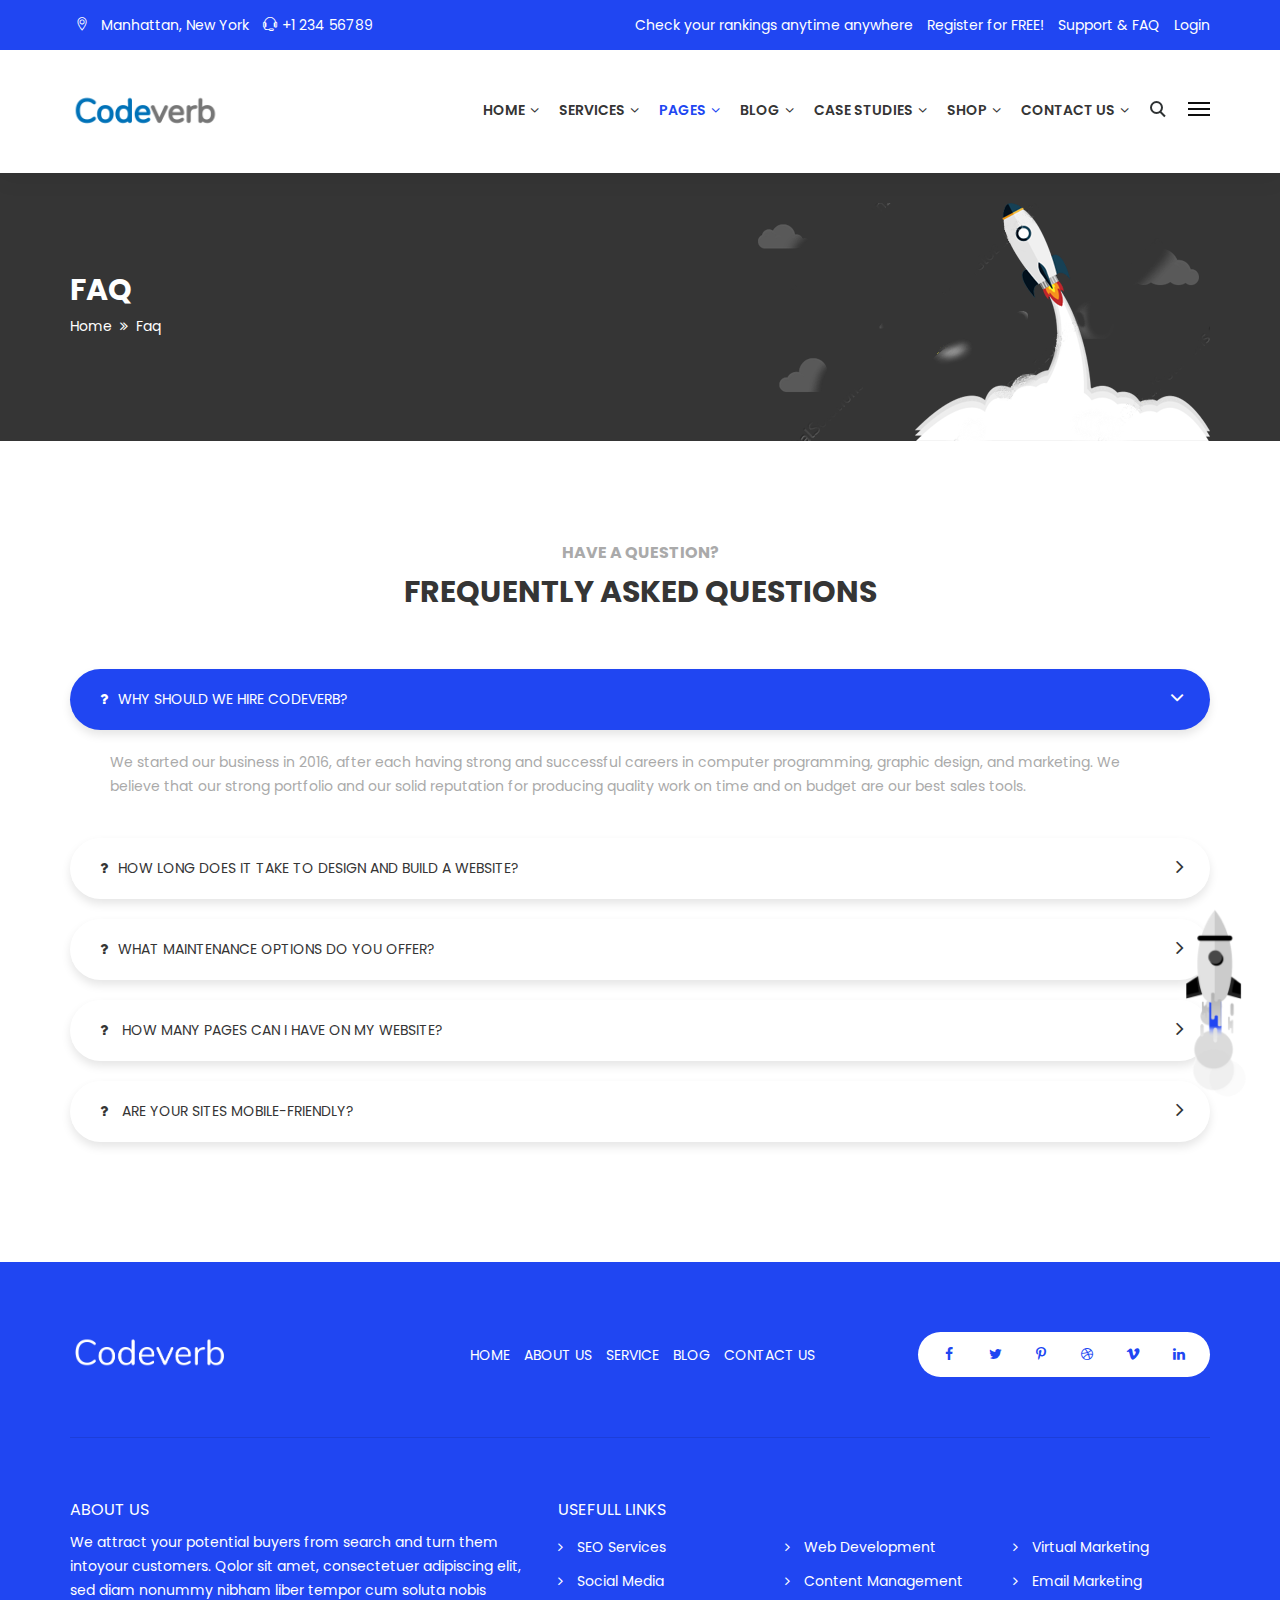
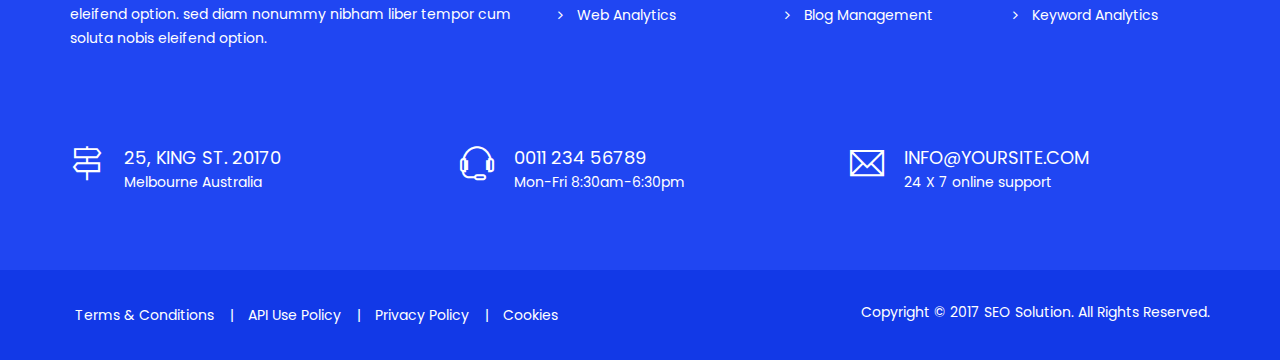
==== commit a2633977: "test" ====
--- a/faq.html
+++ b/faq.html
@@ -324,8 +324,7 @@
                         <div class="intro-name">
                             <h3 class="text-white">Faq</h3>
                             <ul class="breadcrumb mt-1">
-                                <li class="breadcrumb-item"><a href="#">Home</a></li>
-                                <li class="breadcrumb-item text-white">Pages</li>
+                                <li class="breadcrumb-item"><a href="/">Home</a></li>
                                 <li class="breadcrumb-item active">Faq</li>
                             </ul>
                         </div>
@@ -350,47 +349,43 @@
                         <h3 class="text-center">Frequently asked questions</h3>
                     </div>
                     <!-- Nav tabs -->
-                    <ul class="nav nav-tabs justify-content-center" role="tablist">
+                    <!-- <ul class="nav nav-tabs justify-content-center" role="tablist">
                         <li role="presentation"><a class="active" href="#all-faqs" aria-controls="all-faqs" role="tab" data-toggle="tab">All FAQs</a></li>
                         <li role="presentation"><a href="#ecommerce" aria-controls="ecommerce" role="tab" data-toggle="tab">Ecommerce</a></li>
                         <li role="presentation"><a href="#smm" aria-controls="smm" role="tab" data-toggle="tab">SMM</a></li>
                         <li role="presentation"><a href="#technology" aria-controls="technology" role="tab" data-toggle="tab">Technology</a></li>
                         <li role="presentation"><a href="#services" aria-controls="services" role="tab" data-toggle="tab">B2B Services</a></li>
                         <li role="presentation"><a href="#seo" aria-controls="seo" role="tab" data-toggle="tab">SEO</a></li>
-                    </ul>
+                    </ul> -->
                     <!-- Tab panes -->
                     <div class="tab-content">
                         <div role="tabpanel" class="tab-pane active" id="all-faqs">
                             <div class="accordion">
                                 <div class="acd-group acd-active">
                                     <a href="#" class="acd-heading">
-                                        <i class="fa fa-question" aria-hidden="true"></i>We always Support within one business day.</a>
-                                    <div class="acd-des text-gray">Neque porro quisquam est, qui dolorem ipsum quia dolor sit amet, consectetur, adipisci velit, sed quia non numquam eius modi tempora incidunt ut labore et dolore magnam aliquam quaerat voluptatem.Neque porro quisquam est, qui dolorem ipsum quia dolor sit amet, consectetur, adipisci velit, sed quia non numquam eius modi tempora incidunt ut labore et dolore magnam aliquam quaerat voluptatem.</div>
-                                </div>
-                                <div class="acd-group">
-                                    <a href="#" class="acd-heading">
-                                        <i class="fa fa-question" aria-hidden="true"></i>We always Support within one business day.</a>
-                                    <div class="acd-des text-gray">Neque porro quisquam est, qui dolorem ipsum quia dolor sit amet, consectetur, adipisci velit, sed quia non numquam eius modi tempora incidunt ut labore et dolore magnam aliquam quaerat voluptatem.Neque porro quisquam est, qui dolorem ipsum quia dolor sit amet, consectetur, adipisci velit, sed quia non numquam eius modi tempora incidunt ut labore et dolore magnam aliquam quaerat voluptatem.</div>
-                                </div>
-                                <div class="acd-group">
-                                    <a href="#" class="acd-heading">
-                                        <i class="fa fa-question" aria-hidden="true"></i>We always Support within one business day.</a>
-                                    <div class="acd-des text-gray">Neque porro quisquam est, qui dolorem ipsum quia dolor sit amet, consectetur, adipisci velit, sed quia non numquam eius modi tempora incidunt ut labore et dolore magnam aliquam quaerat voluptatem.Neque porro quisquam est, qui dolorem ipsum quia dolor sit amet, consectetur, adipisci velit, sed quia non numquam eius modi tempora incidunt ut labore et dolore magnam aliquam quaerat voluptatem.</div>
-                                </div>
-                                <div class="acd-group">
-                                    <a href="#" class="acd-heading">
-                                        <i class="fa fa-question" aria-hidden="true"></i>We always Support within one business day.</a>
-                                    <div class="acd-des text-gray">Neque porro quisquam est, qui dolorem ipsum quia dolor sit amet, consectetur, adipisci velit, sed quia non numquam eius modi tempora incidunt ut labore et dolore magnam aliquam quaerat voluptatem.Neque porro quisquam est, qui dolorem ipsum quia dolor sit amet, consectetur, adipisci velit, sed quia non numquam eius modi tempora incidunt ut labore et dolore magnam aliquam quaerat voluptatem.</div>
-                                </div>
-                                <div class="acd-group">
-                                    <a href="#" class="acd-heading text-black">
-                                        <i class="fa fa-question" aria-hidden="true"></i> We deliver Top Rankings.</a>
-                                    <div class="acd-des text-gray">Neque porro quisquam est, qui dolorem ipsum quia dolor sit amet, consectetur, adipisci velit, sed quia non numquam eius modi tempora incidunt ut labore et dolore magnam aliquam quaerat voluptatem.Neque porro quisquam est, qui dolorem ipsum quia dolor sit amet, consectetur, adipisci velit, sed quia non numquam eius modi tempora incidunt ut labore et dolore magnam aliquam quaerat voluptatem.</div>
-                                </div>
-                                <div class="acd-group">
-                                    <a href="#" class="acd-heading text-black">
-                                        <i class="fa fa-question" aria-hidden="true"></i> High customer retention rate.</a>
-                                    <div class="acd-des text-gray pb-0">Neque porro quisquam est, qui dolorem ipsum quia dolor sit amet, consectetur, adipisci velit, sed quia non numquam eius modi tempora incidunt ut labore et dolore magnam aliquam quaerat voluptatem.Neque porro quisquam est, qui dolorem ipsum quia dolor sit amet, consectetur, adipisci velit, sed quia non numquam eius modi tempora incidunt ut labore et dolore magnam aliquam quaerat voluptatem.</div>
+                                        <i class="fa fa-question" aria-hidden="true"></i>Why should we hire codeverb?</a>
+                                    <div class="acd-des text-gray">We started our business in 2016, after each having strong and successful careers in computer programming, graphic design, and marketing. We believe that our strong portfolio and our solid reputation for producing quality work on time and on budget are our best sales tools.</div>
+                                </div>
+                               
+                                <div class="acd-group">
+                                    <a href="#" class="acd-heading">
+                                        <i class="fa fa-question" aria-hidden="true"></i>How long does it take to design and build a website?</a>
+                                    <div class="acd-des text-gray">The time it takes to produce a website depends on the size and complexity of your site. A basic website typically takes around 1-2 weeks from beginning to end. Some more custom and complex project may take longer.</div>
+                                </div>
+                                <div class="acd-group">
+                                    <a href="#" class="acd-heading">
+                                        <i class="fa fa-question" aria-hidden="true"></i>What maintenance options do you offer?</a>
+                                    <div class="acd-des text-gray">We offer everything from simple text updates to more advanced image and product management. 1-year maintenance support comes free when you choose codeverb to develop your website.</div>
+                                </div>
+                                <div class="acd-group">
+                                    <a href="#" class="acd-heading text-black">
+                                        <i class="fa fa-question" aria-hidden="true"></i> How many pages can I have on my website?</a>
+                                    <div class="acd-des text-gray">You can have as many pages as you'd like. We don't charge extra for this. In fact, the more the better from a search engine's point of view!</div>
+                                </div>
+                                <div class="acd-group">
+                                    <a href="#" class="acd-heading text-black">
+                                        <i class="fa fa-question" aria-hidden="true"></i> Are your sites mobile-friendly?</a>
+                                    <div class="acd-des text-gray pb-0">Yes. Every site we have built since 2016 has been mobile-friendly. The method we use to achieve this is known as responsive design, which ensures that the site works well on a wide variety of screen sizes, from smartphones and tablets through to small and large desktop monitors.</div>
                                 </div>
                             </div>
                         </div>
@@ -398,19 +393,11 @@
                             <div class="accordion">
                                 <div class="acd-group text-black">
                                     <a href="#" class="acd-heading">
-                                        <i class="fa fa-question" aria-hidden="true"></i>We always Support within one business day.</a>
-                                    <div class="acd-des text-gray">Neque porro quisquam est, qui dolorem ipsum quia dolor sit amet, consectetur, adipisci velit, sed quia non numquam eius modi tempora incidunt ut labore et dolore magnam aliquam quaerat voluptatem.Neque porro quisquam est, qui dolorem ipsum quia dolor sit amet, consectetur, adipisci velit, sed quia non numquam eius modi tempora incidunt ut labore et dolore magnam aliquam quaerat voluptatem.</div>
-                                </div>
-                                <div class="acd-group">
-                                    <a href="#" class="acd-heading text-black">
-                                        <i class="fa fa-question" aria-hidden="true"></i> We deliver Top Rankings.</a>
-                                    <div class="acd-des text-gray">Neque porro quisquam est, qui dolorem ipsum quia dolor sit amet, consectetur, adipisci velit, sed quia non numquam eius modi tempora incidunt ut labore et dolore magnam aliquam quaerat voluptatem.Neque porro quisquam est, qui dolorem ipsum quia dolor sit amet, consectetur, adipisci velit, sed quia non numquam eius modi tempora incidunt ut labore et dolore magnam aliquam quaerat voluptatem.</div>
-                                </div>
-                                <div class="acd-group">
-                                    <a href="#" class="acd-heading text-black">
-                                        <i class="fa fa-question" aria-hidden="true"></i> High customer retention rate.</a>
-                                    <div class="acd-des text-gray pb-0">Neque porro quisquam est, qui dolorem ipsum quia dolor sit amet, consectetur, adipisci velit, sed quia non numquam eius modi tempora incidunt ut labore et dolore magnam aliquam quaerat voluptatem.Neque porro quisquam est, qui dolorem ipsum quia dolor sit amet, consectetur, adipisci velit, sed quia non numquam eius modi tempora incidunt ut labore et dolore magnam aliquam quaerat voluptatem.</div>
-                                </div>
+                                        <i class="fa fa-question" aria-hidden="true"></i>What Is Involved In Setting Up An E-Commerce Website?</a>
+                                    <div class="acd-des text-gray">First, of course, you'll need a site design and the usual functional elements of a website, such as a contact form. For standard eCommerce functionality, you will need several additional components: an SSL (Secure Socket Layer) certificate, a merchant account, a payment gateway, a back-end database for processing orders and storing customer information, and a shopping cart solution. Don't worry we will do it everything for you :)</div>
+                                </div>
+                               
+                                
                             </div>
                         </div>
                         <div role="tabpanel" class="tab-pane" id="smm">
